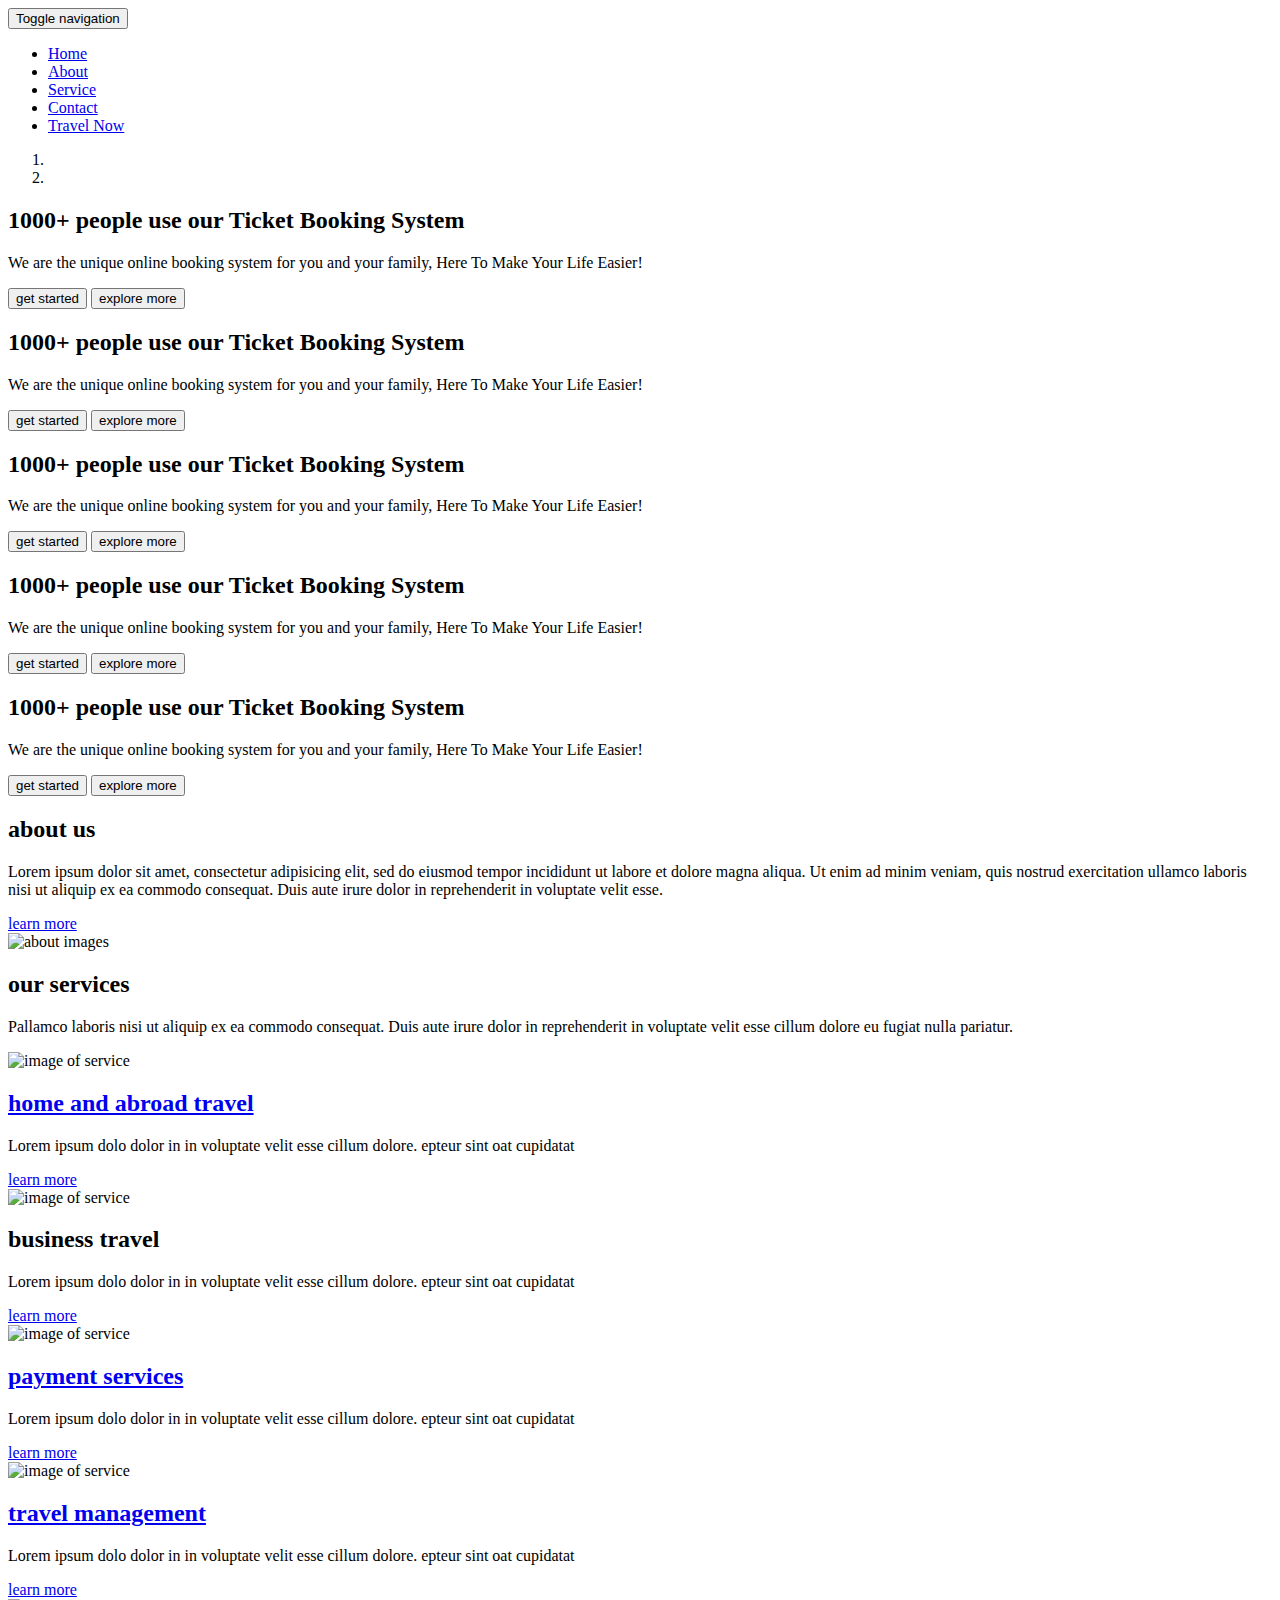
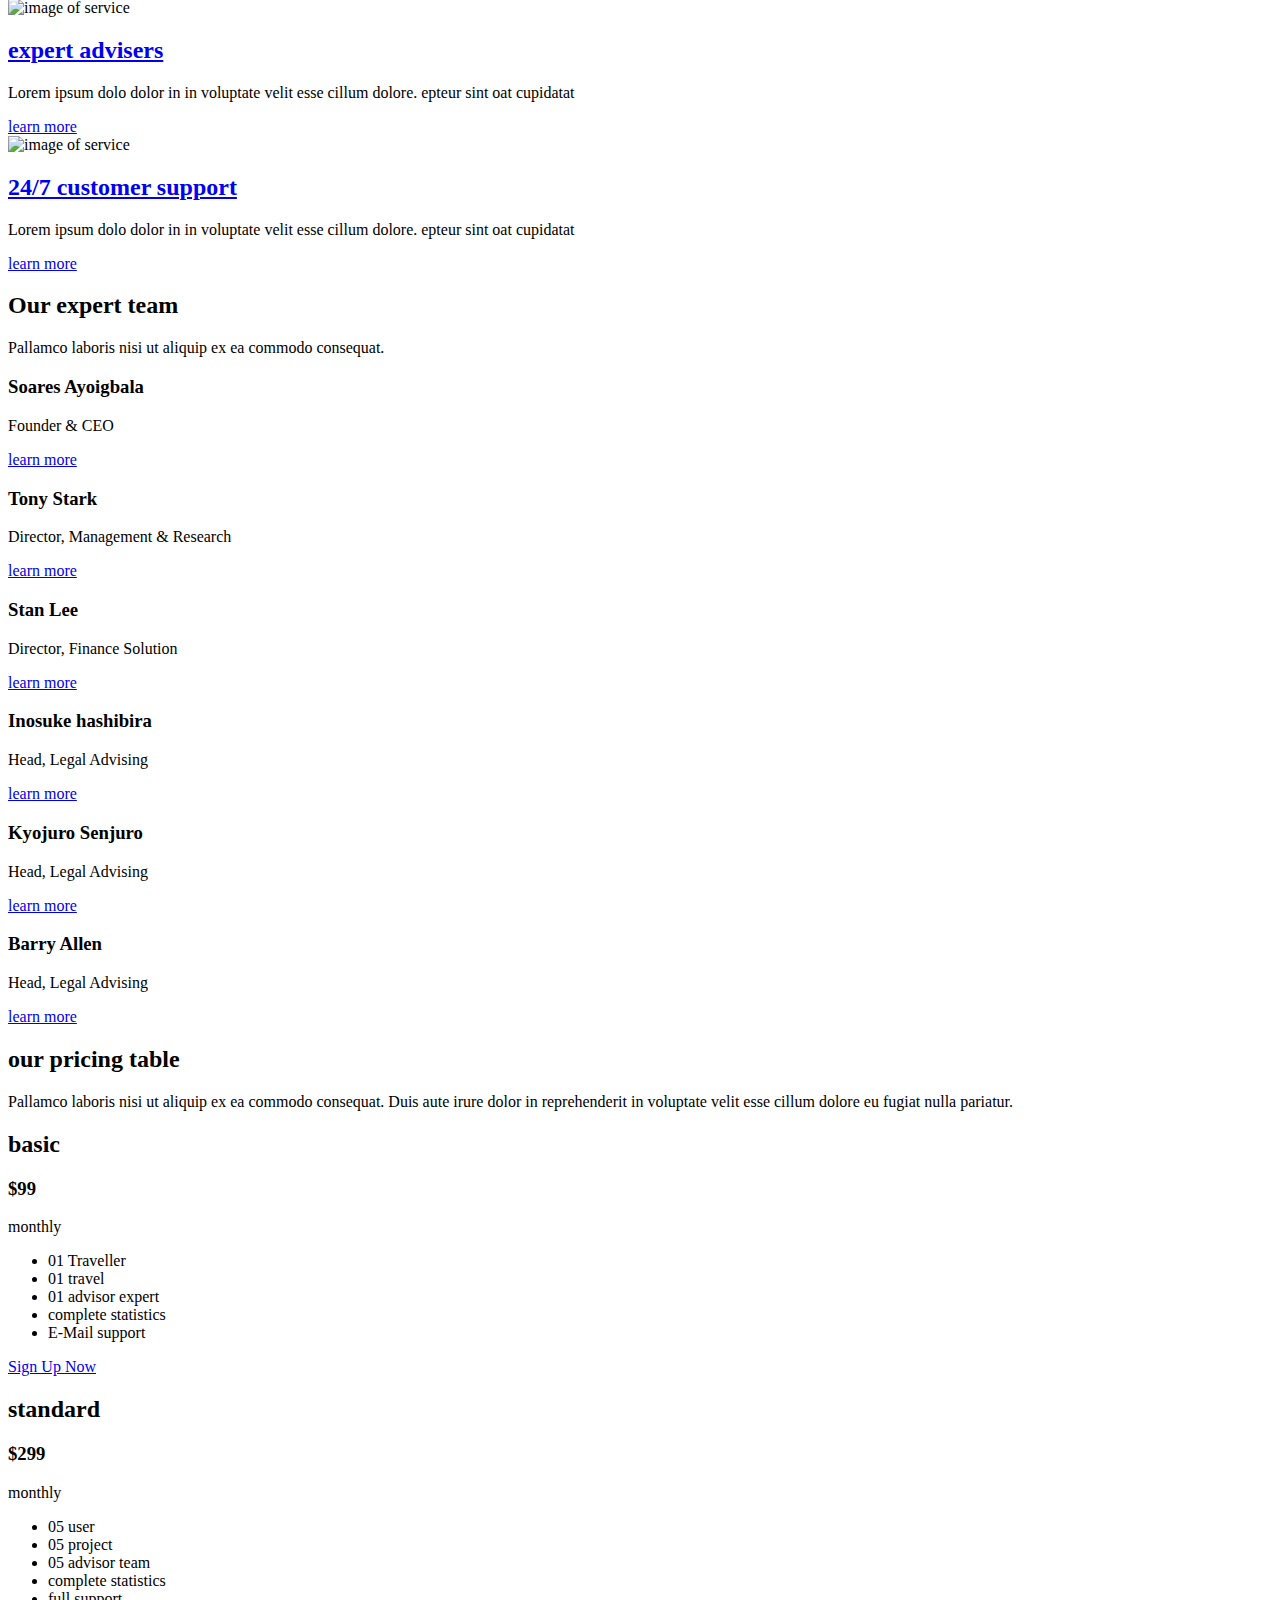
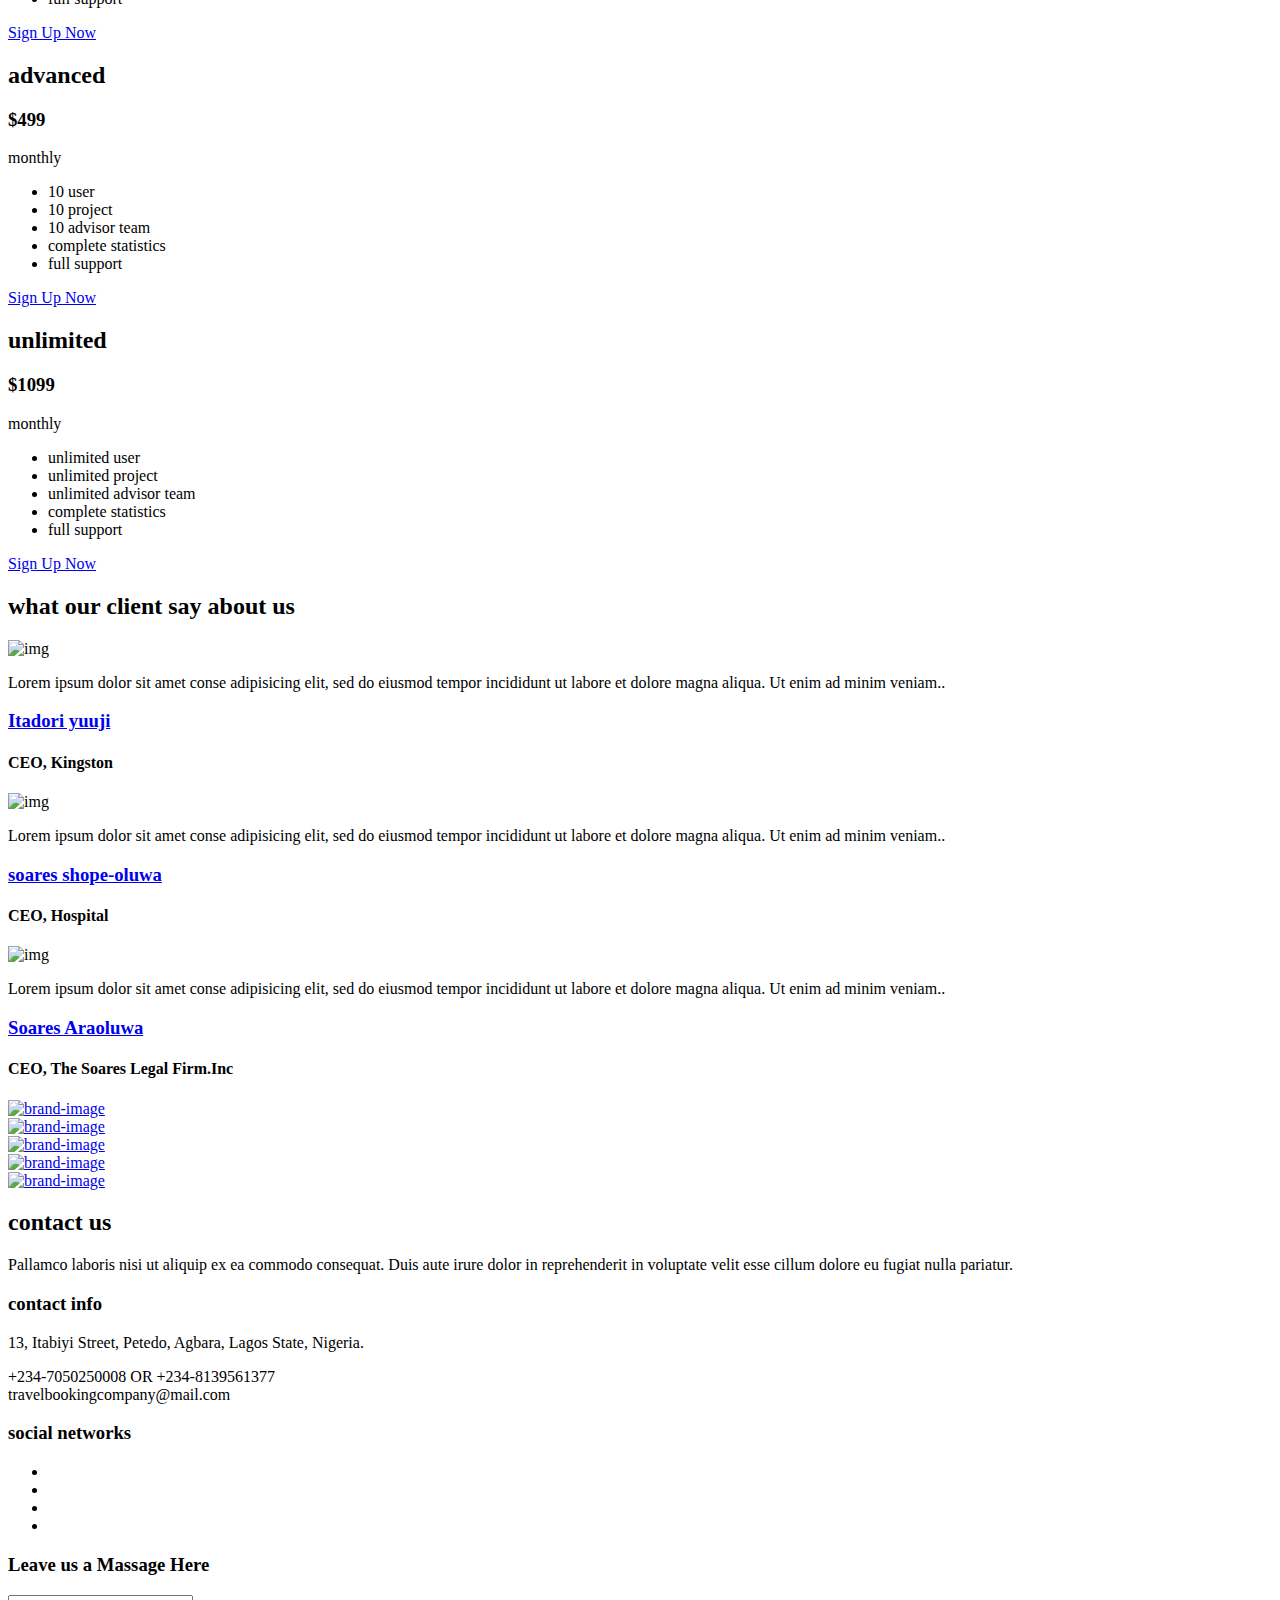
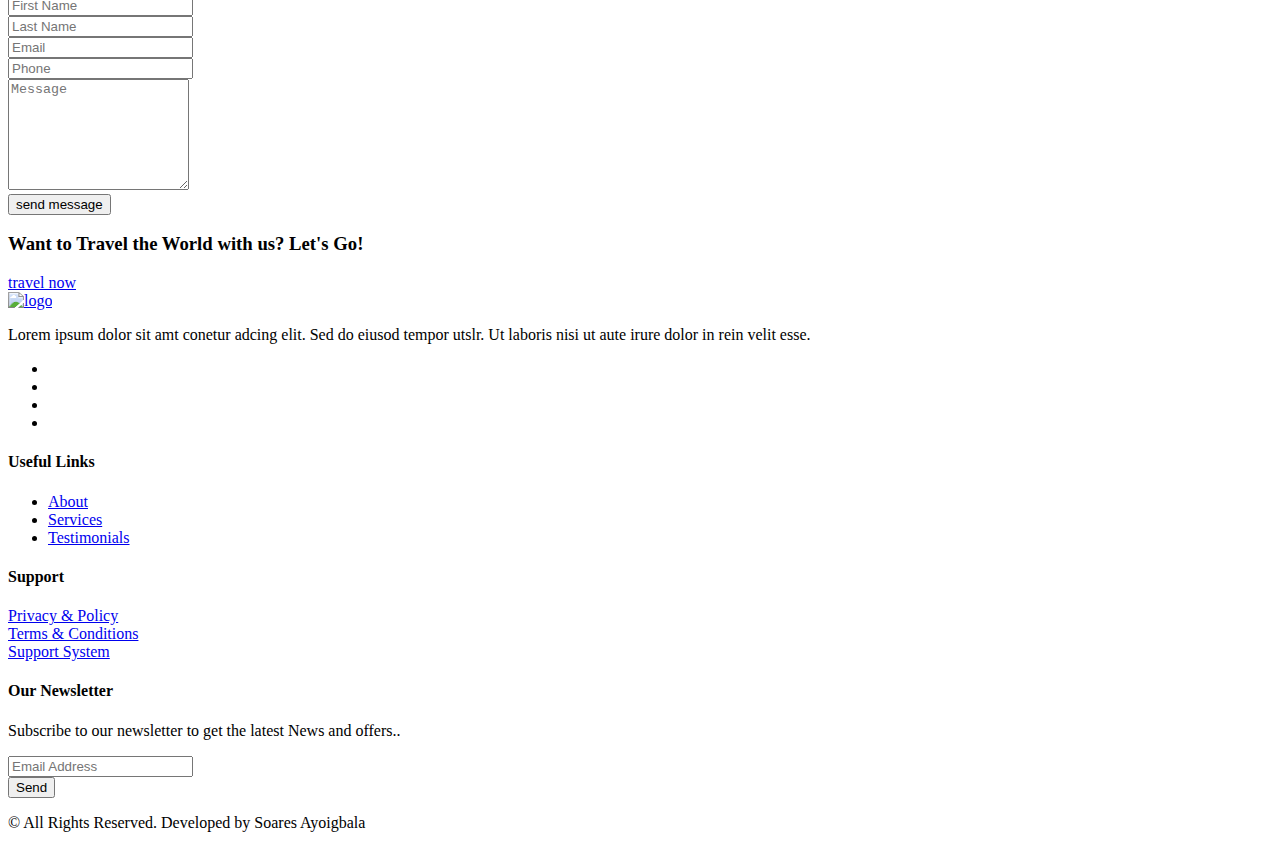
==== index.html @ aa906324 "Add files via upload" ====
<!doctype html>
<html class="no-js" lang="en">

    <head>
        <!-- META DATA -->
        <meta charset="utf-8">
        <meta http-equiv="X-UA-Compatible" content="IE=edge">
        <meta name="viewport" content="width=device-width, initial-scale=1">
        <!-- The above 3 meta tags *must* come first in the head; any other head content must come *after* these tags -->
		
		

        <!--font-family-->
		<link href="https://fonts.googleapis.com/css?family=Playfair+Display:400,400i,700,700i,900,900i" rel="stylesheet">
		
		<link href="https://fonts.googleapis.com/css?family=Poppins:100,200,300,400,500,600,700,800,900" rel="stylesheet">
		
		<link href="https://fonts.googleapis.com/css?family=Lato:100,300,400,700,900" rel="stylesheet">
		
        <!-- TITLE OF SITE -->
        <title>Soares Travel Company</title>

        <!-- for title img -->
		<!--  <link rel="shortcut icon" type="image/icon" href="assets/images/logo/favicon.png"/> -->
       
        <!--font-awesome.min.css-->
        <link rel="stylesheet" href="assets/css/font-awesome.min.css">
		
		<!--linear icon css-->
		<link rel="stylesheet" href="https://cdn.linearicons.com/free/1.0.0/icon-font.min.css">
		
		<!--animate.css-->
        <link rel="stylesheet" href="assets/css/animate.css">
		
		<!--hover.css-->
        <link rel="stylesheet" href="assets/css/hover-min.css">
		
		<!--vedio player css-->
        <link rel="stylesheet" href="assets/css/magnific-popup.css">

		<!--owl.carousel.css-->
        <link rel="stylesheet" href="assets/css/owl.carousel.min.css">
		<link href="assets/css/owl.theme.default.min.css" rel="stylesheet"/>


        <!--bootstrap.min.css-->
        <link rel="stylesheet" href="assets/css/bootstrap.min.css">
		
		<!-- bootsnav -->
		<link href="assets/css/bootsnav.css" rel="stylesheet"/>	
        
        <!--style.css-->
        <link rel="stylesheet" href="assets/css/style.css">
        
        <!--responsive.css-->
        <link rel="stylesheet" href="assets/css/responsive.css">
        
        

    </head>
	
	<body>
		
		
		<!--menu start-->
		<section id="menu">
			<div class="container">
				<div class="menubar">
					<nav class="navbar navbar-default">
					
						
						<div class="navbar-header">
							<button type="button" class="navbar-toggle collapsed" data-toggle="collapse" data-target="#bs-example-navbar-collapse-1" aria-expanded="false">
								<span class="sr-only">Toggle navigation</span>
								<span class="icon-bar"></span>
								<span class="icon-bar"></span>
								<span class="icon-bar"></span>
							</button>
							<a class="navbar-brand" href="index.html" style="color: white;">
								<!-- <img src="assets/images/logo/logo.png" alt="logo"> -->
								Soares Travel Company
							</a>
						</div>

						
						<div class="collapse navbar-collapse" id="bs-example-navbar-collapse-1">
							<ul class="nav navbar-nav navbar-right">
								<li class="active"><a href="index.html">Home</a></li>
								<li><a href="about.html">About</a></li>
								<li><a href="service.html">Service</a></li>
								<li><a href="contact.html">Contact</a></li>
								<li><a href="travel.html"><span>Travel Now</span></a></li>
							</ul>
						</div>
					</nav>
				</div>
			</div>

		</section>
		

		<!-- header-slider-area start -->
		<section class="header-slider-area">
			<div id="carousel-example-generic" class="carousel slide carousel-fade" data-ride="carousel">
			
			  <!-- Indicators -->
				<ol class="carousel-indicators">
					<li data-target="#carousel-example-generic" data-slide-to="0" class="active"></li>
					<li data-target="#carousel-example-generic" data-slide-to="1"></li>
				</ol>

				<!-- Wrapper for slides -->
				<div class="carousel-inner" role="listbox">
					<div class="item active">
						<div class="single-slide-item slide-1">
							<div class="container">
								<div class="row">
									<div class="col-sm-12">
										<div class="single-slide-item-content">
											<h2>
												1000+ people use our Ticket Booking System
											</h2>
											<p>
												We are the unique online booking system for you and your family, Here To Make Your Life Easier!
											</p>
											<button type="button" class="slide-btn">
											get started
											</button>
											<button type="button"  class="slide-btn">
												explore more
											</button>
											
										</div><!-- /.single-slide-item-content-->
									</div><!-- /.col-->
								</div><!-- /.row-->
							</div><!-- /.container-->
						</div><!-- /.single-slide-item-->
					</div><!-- /.item .active-->
					<div class="item">
						<div class="single-slide-item slide-2">
							<div class="container">
								<div class="row">
									<div class="col-sm-12">
										<div class="single-slide-item-content">
											<h2>
												1000+ people use our Ticket Booking System
											</h2>
											<p>
												We are the unique online booking system for you and your family, Here To Make Your Life Easier!
											</p>
											<button type="button"  class="slide-btn">
												get started
											</button>
											<button type="button"  class="slide-btn
											">
												explore more
											</button>
										</div><!-- /.single-slide-item-content-->
									
									</div><!-- /.col-->
								</div><!-- /.row-->
							</div><!-- /.container-->
						</div><!-- /.single-slide-item-->
					</div><!-- /.item .active-->
					<div class="item">
						<div class="single-slide-item slide-3">
							<div class="container">
								<div class="row">
									<div class="col-sm-12">
										<div class="single-slide-item-content">
											<h2>
												1000+ people use our Ticket Booking System
											</h2>
											<p>
												We are the unique online booking system for you and your family, Here To Make Your Life Easier!
											</p>
											<button type="button"  class="slide-btn">
												get started
											</button>
											<button type="button"  class="slide-btn
											">
												explore more
											</button>
										</div><!-- /.single-slide-item-content-->
									
									</div><!-- /.col-->
								</div><!-- /.row-->
							</div><!-- /.container-->
						</div><!-- /.single-slide-item-->
					</div><!-- /.item .active-->
					<div class="item">
						<div class="single-slide-item slide-4">
							<div class="container">
								<div class="row">
									<div class="col-sm-12">
										<div class="single-slide-item-content">
											<h2>
												1000+ people use our Ticket Booking System
											</h2>
											<p>
												We are the unique online booking system for you and your family, Here To Make Your Life Easier!
											</p>
											<button type="button"  class="slide-btn">
												get started
											</button>
											<button type="button"  class="slide-btn
											">
												explore more
											</button>
										</div><!-- /.single-slide-item-content-->
									
									</div><!-- /.col-->
								</div><!-- /.row-->
							</div><!-- /.container-->
						</div><!-- /.single-slide-item-->
					</div><!-- /.item .active-->
					<div class="item">
						<div class="single-slide-item slide-5">
							<div class="container">
								<div class="row">
									<div class="col-sm-12">
										<div class="single-slide-item-content">
											<h2>
												1000+ people use our Ticket Booking System
											</h2>
											<p>
												We are the unique online booking system for you and your family, Here To Make Your Life Easier!
											</p>
											<button type="button"  class="slide-btn">
												get started
											</button>
											<button type="button"  class="slide-btn
											">
												explore more
											</button>
										</div><!-- /.single-slide-item-content-->
									
									</div><!-- /.col-->
								</div><!-- /.row-->
							</div><!-- /.container-->
						</div><!-- /.single-slide-item-->
					</div><!-- /.item .active-->
				</div><!-- /.carousel-inner-->

				<!-- Controls -->
				<a class="left carousel-control" href="#carousel-example-generic" role="button" data-slide="prev">
					<span class="lnr lnr-chevron-left"></span>
				</a>
				<a class="right carousel-control" href="#carousel-example-generic" role="button" data-slide="next">
					<span class="lnr lnr-chevron-right"></span>
				</a>
			</div><!-- /.carousel-->

		</section>
		
		
		




		
		<section class="about-us">
			<div class="container">
				<div class="about-us-content">
					<div class="row">
						<div class="col-sm-6">
							<div class="single-about-us">
								<div class="about-us-txt">
									<h2>about us</h2>
									<p>
										Lorem ipsum dolor sit amet, consectetur adipisicing elit, sed do eiusmod tempor incididunt ut labore et dolore magna aliqua. Ut enim ad minim veniam, quis nostrud exercitation ullamco laboris nisi ut aliquip ex ea commodo consequat. Duis aute irure dolor in reprehenderit in voluptate velit esse.
									</p>
									<div class="project-btn">
										<a href="#"  class="project-view">learn more
										</a>
									</div><!--/.project-btn-->
								</div><!--/.about-us-txt-->
							</div><!--/.single-about-us-->
						</div><!--/.col-->
						<div class="col-sm-6">
							<div class="single-about-us">
								<div class="about-us-img">
									<img src="assets/images/about/board-meeting.png" alt="about images">
								</div><!--/.about-us-img-->
							</div><!--/.single-about-us-->
						</div><!--/.col-->
					</div><!--/.row-->
				</div><!--/.about-us-content-->
			</div><!--/.container-->

		</section><!--/.about-us-->
		<!--about-us end -->




		<!--service start-->
		<section  class="service">
				<div class="container">
					<div class="service-details">
						<div class="section-header text-center">
							<h2>our services</h2>
							<p>
								Pallamco laboris nisi ut aliquip ex ea commodo consequat. Duis aute irure dolor in reprehenderit in voluptate velit esse cillum dolore eu fugiat nulla pariatur. 
							</p>
						</div><!--/.section-header-->
						<div class="service-content-one">
							<div class="row">
								<div class="col-sm-4 col-xs-12">
									<div class="service-single text-center">
										<div class="service-img">
											<img src="assets/images/service/service1.png" alt="image of service" />
										</div><!--/.service-img-->
										<div class="service-txt">
											<h2>
												<a href="#">home and abroad travel</a>
											</h2>
											<p>
												Lorem ipsum dolo dolor in  in voluptate velit esse cillum dolore. epteur sint oat cupidatat 
											</p>
											<a href="#" class="service-btn">
												learn more
											</a>
										</div><!--/.service-txt-->
									</div><!--/.service-single-->
								</div><!--/.col-->
								<div class="col-sm-4 col-xs-12">
									<div class="service-single text-center">
										<div class="service-img">
											<img src="assets/images/service/service2.png" alt="image of service" />
										</div><!--/.service-img-->
										<div class="service-txt">
											<h2>
												<a href="#"></a>business travel
											</h2>
											<p>
												Lorem ipsum dolo dolor in  in voluptate velit esse cillum dolore. epteur sint oat cupidatat 
											</p>
											<a href="#" class="service-btn">
												learn more
											</a>
										</div><!--/.service-txt-->
									</div><!--/.service-single-->
								</div><!--/.col-->
								<div class="col-sm-4 col-xs-12">
									<div class="service-single text-center">
										<div class="service-img">
											<img src="assets/images/service/service3.png" alt="image of service" />
										</div><!--/.service-img-->
										<div class="service-txt">
											<h2>
												<a href="#">payment services</a>
											</h2>
											<p>
												Lorem ipsum dolo dolor in  in voluptate velit esse cillum dolore. epteur sint oat cupidatat 
											</p>
											<a href="#" class="service-btn">
												learn more
											</a>
										</div><!--/.service-txt-->
									</div><!--/.service-single-->
								</div><!--/.col-->
							</div><!--/.row-->
						</div><!--/.service-content-one-->
						<div class="service-content-two">
							<div class="row">
								<div class="col-sm-4 col-xs-12">
									<div class="service-single text-center">
										<div class="service-img">
											<img src="assets/images/service/service4.png" alt="image of service" />
										</div><!--/.service-img-->
										<div class="service-txt">
											<h2>
												<a href="#">travel management</a>
											</h2>
											<p>
												Lorem ipsum dolo dolor in  in voluptate velit esse cillum dolore. epteur sint oat cupidatat 
											</p>
											<a href="#" class="service-btn">
												learn more
											</a>
										</div><!--/.service-txt-->
									</div><!--/.service-single-->
								</div><!--/.col-->
								<div class="col-sm-4 col-xs-12">
									<div class="service-single text-center">
										<div class="service-img">
											<img src="assets/images/service/service5.png" alt="image of service" />
										</div><!--/.service-img-->
										<div class="service-txt">
											<h2>
												<a href="#">expert advisers</a>
											</h2>
											<p>
												Lorem ipsum dolo dolor in  in voluptate velit esse cillum dolore. epteur sint oat cupidatat 
											</p>
											<a href="#" class="service-btn">
												learn more
											</a>
										</div><!--/.service-txt-->
									</div><!--/.service-single-->
								</div><!--/.col-->
								<div class="col-sm-4 col-xs-12">
									<div class="service-single text-center">
										<div class="service-img">
											<img src="assets/images/service/service6.png" alt="image of service" />
										</div><!--/.service-img-->
										<div class="service-txt">
											<h2>
												<a href="#">24/7 customer support</a>
											</h2>
											<p>
												Lorem ipsum dolo dolor in  in voluptate velit esse cillum dolore. epteur sint oat cupidatat 
											</p>
											<a href="#" class="service-btn">
												learn more
											</a>
										</div><!--/.service-txt-->
									</div><!--/.service-single-->
								</div><!--/.col-->
							</div><!--/.row-->
						</div><!--/.service-content-two-->
					</div><!--/.service-details-->
				</div><!--/.container-->

		</section><!--/.service-->
		<!--service end-->

		





		
	


		<!--team start -->
		<section  class="team">
			<div class="container">
				<div class="team-details">
					<div class="project-header team-header text-left">
						<h2>Our expert team</h2>
						<p>
							Pallamco laboris nisi ut aliquip ex ea commodo consequat. 
						</p>
					</div><!--/.project-header-->
					<div class="team-card">
						<div class="container">
							<div class="row">
								<div class="owl-carousel  team-carousel">
									<div class="col-sm-3 col-xs-12">
										<div class="single-team-box team-box-bg-1">
											<div class="team-box-inner">
												<h3>Soares Ayoigbala</h3>
												<p class="team-meta">Founder &  CEO</p>
												<a href="team.html" class="learn-btn">
													learn more
												</a>
											</div><!--/.team-box-inner-->

										</div><!--/.single-team-box-->
									</div><!--.col-->
									<div class="col-sm-3 col-xs-12">
										<div class="single-team-box team-box-bg-2">
											<div class="team-box-inner">
												<h3>Tony Stark</h3>
												<p class="team-meta">
													Director, Management & Research
												</p>
												<a href="team.html" class="learn-btn">
													learn more
												</a>
											</div><!--/.team-box-inner-->
										</div><!--/.single-team-box-->
									</div><!--.col-->
									<div class="col-sm-3 col-xs-12">
										<div class="single-team-box team-box-bg-3">
											<div class="team-box-inner">
												<h3>Stan Lee</h3>
												<p class="team-meta">
													Director, Finance Solution
												</p>
												<a href="team.html" class="learn-btn">
													learn more
												</a>
											</div><!--/.team-box-inner-->
										</div><!--/.single-team-box-->
									</div><!--.col-->
									<div class="col-sm-3 col-xs-12">
										<div class="single-team-box team-box-bg-4">
											<div class="team-box-inner">
												<h3>Inosuke hashibira</h3>
												<p class="team-meta">
													Head, Legal Advising
												</p>
												<a href="team.html" class="learn-btn">
													learn more
												</a>
											</div><!--/.team-box-inner-->
										</div><!--/.single-team-box-->
									</div><!--.col-->
									<div class="col-sm-3 col-xs-12">
										<div class="single-team-box team-box-bg-5">
											<div class="team-box-inner">
												<h3>Kyojuro Senjuro</h3>
												<p class="team-meta">
													Head, Legal Advising
												</p>
												<a href="team.html" class="learn-btn">
													learn more
												</a>
											</div><!--/.team-box-inner-->
										</div><!--/.single-team-box-->
									</div><!--.col-->
									<div class="col-sm-3 col-xs-12">
										<div class="single-team-box team-box-bg-6">
											<div class="team-box-inner">
												<h3>Barry Allen</h3>
												<p class="team-meta">
													Head, Legal Advising
												</p>
												<a href="team.html" class="learn-btn">
													learn more
												</a>
											</div><!--/.team-box-inner-->
										</div><!--/.single-team-box-->
									</div><!--.col-->
								</div><!--/.team-carousel-->
							</div><!--/.row-->
						</div><!--/.container-->
					</div><!--/.team-card-->
				</div><!--/.team-details-->
			</div><!--/.container-->

		</section><!--/.team-->
		





	
		<!--pricing start -->
		<section id="pricing" class="pricing">
			<div class="container">
				<div class="pricing-details">
					<div class="section-header text-center">
						<h2 class="price-head">our pricing table</h2>
						<p>
							Pallamco laboris nisi ut aliquip ex ea commodo consequat. Duis aute irure dolor in reprehenderit in voluptate velit esse cillum dolore eu fugiat nulla pariatur. 
						</p>
					</div><!--/.section-header-->
					<div class="pricing-content">
						<div class="row">
							<div class="col-md-3 col-sm-6">
								<div class="pricing-box">
									<div class="pricing-header">
										<h2>basic</h2>
										<h3 class="packeg_p"><span>$</span>99</h3>
										<p>monthly</p>
									</div><!--/.pricing-header-->
									<ul class="plan-lists">
										<li>01 Traveller</li>
										<li>01 travel</li>
										<li>01 advisor expert</li>
										<li>complete statistics</li>
										<li>E-Mail support</li>
									</ul><!--/ul-->
									
									<div class="project-btn pricing-btn text-center">
										<a href="project.html"  class="project-view">
											Sign Up Now
										</a>
									</div><!--/.project-btn-->
								</div><!--/.pricing-box-->
							</div><!--/.col-->

							<div class="col-md-3 col-sm-6">
								<div class="pricing-box">
									<div class="pricing-header">
										<h2>standard</h2>
										<h3 class="packeg_p"><span>$</span>299</h3>
										<p>monthly</p>
									</div><!--/.pricing-header-->
									<ul class="plan-lists">
										<li>05 user</li>
										<li>05 project</li>
										<li>05 advisor team</li>
										<li>complete statistics</li>
										<li>full support</li>
									</ul><!--/ul-->
									
									<div class="project-btn pricing-btn text-center">
										<a href="project.html"  class="project-view">
											Sign Up Now
										</a>
									</div><!--/.project-btn-->
								</div><!--/.pricing-box-->
							</div><!--/.col-->

							<div class="col-md-3 col-sm-6">
								<div class="pricing-box">
									<div class="pricing-header">
										<h2>advanced</h2>
										<h3 class="packeg_p"><span>$</span>499</h3>
										<p>monthly</p>
									</div><!--/.pricing-header-->
									<ul class="plan-lists">
										<li>10 user</li>
										<li>10 project</li>
										<li>10 advisor team</li>
										<li>complete statistics</li>
										<li>full support</li>
									</ul><!--/ul-->
									
									<div class="project-btn pricing-btn text-center">
										<a href="project.html"  class="project-view">
											Sign Up Now
										</a>
									</div><!--/.project-btn-->
								</div><!--/.pricing-box-->
							</div><!--/.col-->

							<div class="col-md-3 col-sm-6">
								<div class="pricing-box">
									<div class="pricing-header">
										<h2>unlimited</h2>
										<h3 class="packeg_p"><span>$</span>1099</h3>
										<p>monthly</p>
									</div><!--/.pricing-header-->
									<ul class="plan-lists">
										<li>unlimited user</li>
										<li>unlimited project</li>
										<li>unlimited advisor team</li>
										<li>complete statistics</li>
										<li>full support</li>
									</ul><!--/ul-->
									
									<div class="project-btn pricing-btn text-center">
										<a href="project.html"  class="project-view">
											Sign Up Now
										</a>
									</div><!--/.project-btn-->
								</div><!--/.pricing-box-->
							</div><!--/.col-->

						</div><!--/.row-->
					</div><!--/.pricing-content-->
				</div><!--/.pricing-details-->
			</div><!--/.container-->

		</section><!--/.pricing-->
		<!--pricing end-->







		<!-- testemonial Start -->
		<section   class="testemonial">
			<div class="container">
				<div class="section-header text-center">
					<h2>
						<span>
							what our client say about us
						</span>
					</h2>
				</div><!--/.section-header-->
				<div class="owl-carousel owl-theme" id="testemonial-carousel">
					<div class="home1-testm item">
						<div class="home1-testm-single text-center">
							<div class="home1-testm-img">
								<img src="assets/images/client/testimonial-male.png" alt="img"/>
							</div><!--/.home1-testm-img-->
							<div class="home1-testm-txt">
								<span class="icon section-icon">
									<i class="fa fa-quote-left" aria-hidden="true"></i>
								</span>
								<p>
									Lorem ipsum dolor sit amet conse adipisicing elit, sed do eiusmod tempor incididunt ut labore et dolore magna aliqua. Ut enim ad minim veniam..
								</p>
								<h3>
									<a href="#">
										Itadori yuuji
									</a>
								</h3>
								<h4>CEO, Kingston</h4>
							</div><!--/.home1-testm-txt-->	
						</div><!--/.home1-testm-single-->
					</div><!--/.item-->
					<div class="home1-testm item">
						<div class="home1-testm-single text-center">
							<div class="home1-testm-img">
								<img src="assets/images/client/testimonial-female.png" alt="img"/>
							</div><!--/.home1-testm-img-->
							<div class="home1-testm-txt">
								<span class="icon section-icon">
									<i class="fa fa-quote-left" aria-hidden="true"></i>
								</span>
								<p>
									Lorem ipsum dolor sit amet conse adipisicing elit, sed do eiusmod tempor incididunt ut labore et dolore magna aliqua. Ut enim ad minim veniam..
								</p>
								<h3>
									<a href="#">
										soares shope-oluwa
									</a>
								</h3>
								<h4>CEO, Hospital</h4>
							</div><!--/.home1-testm-txt-->	
						</div><!--/.home1-testm-single-->
					</div><!--/.item-->
					<div class="home1-testm item">
						<div class="home1-testm-single text-center">
							<div class="home1-testm-img">
								<img src="assets/images/client/testimonial-male.png" alt="img"/>
							</div><!--/.home1-testm-img-->
							<div class="home1-testm-txt">
								<span class="icon section-icon">
									<i class="fa fa-quote-left" aria-hidden="true"></i>
								</span>
								<p>
									Lorem ipsum dolor sit amet conse adipisicing elit, sed do eiusmod tempor incididunt ut labore et dolore magna aliqua. Ut enim ad minim veniam..
								</p>
								<h3>
									<a href="#">
										Soares Araoluwa
									</a>
								</h3>
								<h4>CEO, The Soares Legal Firm.Inc</h4>
							</div><!--/.home1-testm-txt-->	
						</div><!--/.home1-testm-single-->
					</div><!--/.item-->
				</div><!--/.testemonial-carousel-->
			</div><!--/.container-->

		</section><!--/.testimonial-->	
		<!-- testemonial End -->










		<!--clients start-->
		<section class="clients">
			<div class="container">
				<div class="clients-area">
					<div class="owl-carousel owl-theme" id="client">
						<div class="item">
							<a href="#">
								<img src="assets/images/client/client1.png" alt="brand-image" />
							</a>
						</div><!--/.item-->
						<div class="item">
							<a href="#">
								<img src="assets/images/client/client2.png" alt="brand-image" />
							</a>
						</div><!--/.item-->
						<div class="item">
							<a href="#">
								<img src="assets/images/client/client3.png" alt="brand-image" />
							</a>
						</div><!--/.item-->
						<div class="item">
							<a href="#">
								<img src="assets/images/client/client4.png" alt="brand-image" />
							</a>
						</div><!--/.item-->
						<div class="item">
							<a href="#">
								<img src="assets/images/client/client5.png" alt="brand-image" />
							</a>
						</div><!--/.item-->
					</div><!--/.owl-carousel-->
				</div><!--/.clients-area-->
			</div><!--/.container-->

		</section><!--/.clients-->
		<!--clients end-->









		



		<!--contact start-->
		<section  class="contact">
			<div class="container">
				<div class="contact-details">
					<div class="section-header contact-head  text-center">
						<h2>contact us</h2>
						<p>
							Pallamco laboris nisi ut aliquip ex ea commodo consequat. Duis aute irure dolor in reprehenderit in voluptate velit esse cillum dolore eu fugiat nulla pariatur. 
						</p>
					</div><!--/.section-header-->
					<div class="contact-content">
						<div class="row">
							<div class="col-sm-offset-1 col-sm-5">
								<div class="single-contact-box">
									<div class="contact-right">
										<div class="contact-adress">
											<div class="contact-office-address">
												<h3>contact info</h3>
												<p>
													13, Itabiyi Street, Petedo, Agbara, Lagos State, Nigeria.
												</p>
												<div class="contact-online-address">
													<div class="single-online-address">
														<i class="fa fa-phone"></i>
														+234-7050250008 OR +234-8139561377
													</div><!--/.single-online-address-->
													
													<div class="single-online-address">
														<i class="fa fa-envelope-o"></i>
														<span>travelbookingcompany@mail.com</span>
													</div><!--/.single-online-address-->
												</div><!--/.contact-online-address-->
											</div><!--/.contact-office-address-->
											<div class="contact-office-address">
												<h3>social networks</h3>
												<div class="contact-icon">
													<ul>
														<li><a href="#"><i class="fa fa-facebook" aria-hidden="true"></i></a></li><!--/li-->
														<li><a href="#"><i class="fa fa-google-plus" aria-hidden="true"></i></a></li><!--/li-->
														<li><a href="#"><i class="fa fa-linkedin" aria-hidden="true"></i></a></li><!--/li-->
														<li><a href="#"><i class="fa fa-twitter" aria-hidden="true"></i></a></li><!--/li-->
													</ul><!--/ul-->
												</div><!--/.contact-icon-->
											</div><!--/.contact-office-address-->
											
										</div><!--/.contact-address-->
									</div><!--/.contact-right-->
								</div><!--/.single-contact-box-->
							</div><!--/.col-->
							<div class="col-sm-5">
								<div class="single-contact-box">
									<div class="contact-form">
										<h3>Leave us a Massage Here</h3>
										<form>
											<div class="row">
												<div class="col-sm-6 col-xs-12">
													<div class="form-group">
													  <input type="text" class="form-control" id="firstname" placeholder="First Name" name="firstname">
													</div><!--/.form-group-->
												</div><!--/.col-->
												<div class="col-sm-6 col-xs-12">
													<div class="form-group">
													  <input type="text" class="form-control" id="lastname" placeholder="Last Name" name="laststname">
													</div><!--/.form-group-->
												</div><!--/.col-->
											</div><!--/.row-->
											<div class="row">
												<div class="col-sm-6 col-xs-12">
													<div class="form-group">
														<input type="email" class="form-control" id="email" placeholder="Email" name="email">
													</div><!--/.form-group-->
												</div><!--/.col-->
												<div class="col-sm-6 col-xs-12">
													<div class="form-group">
														<input type="text" class="form-control" id="phone" placeholder="Phone" name="phone">
													</div><!--/.form-group-->
												</div><!--/.col-->
											</div><!--/.row-->
											<div class="row">
												<div class="col-sm-12">
													<div class="form-group">
														<textarea class="form-control" rows="7" id="comment" placeholder="Message" ></textarea>
													</div><!--/.form-group-->
												</div><!--/.col-->
											</div><!--/.row-->
											<div class="row">
												<div class="col-sm-12">
													<div class="single-contact-btn pull-right">
														<button class="contact-btn" type="button">send message</button>
													</div><!--/.single-single-contact-btn-->
												</div><!--/.col-->
											</div><!--/.row-->
										</form><!--/form-->
									</div><!--/.contact-form-->
								</div><!--/.single-contact-box-->
							</div><!--/.col-->
						</div><!--/.row-->
					</div><!--/.contact-content-->
				</div><!--/.contact-details-->
			</div><!--/.container-->

		</section><!--/.contact-->










		<!-- new-project start -->
		<section  id="new-project" class="new-project">
				<div class="container">
					<div class="new-project-details">
						<div class="row">
							<div class="col-md-10 col-sm-8">
								<div class="single-new-project">
									<h3>
										Want to Travel the World with us? Let's Go!
									</h3>
								</div><!-- /.single-new-project-->	
							</div><!-- /.col-->	
							<div class="col-md-2 col-sm-4">
								<div class="single-new-project">
									<a href="#" class="slide-btn">
										travel now
									</a>
								</div><!-- /.single-new-project-->	
							</div><!-- /.col-->	
						</div><!-- /.row-->	
					</div><!-- /.new-project-details-->	
				</div><!-- /.container-->	

		</section><!-- /.new-project-->	
		<!-- new-project end -->
		







		<section class="hm-footer">
			<div class="container">
				<div class="hm-footer-details">
					<div class="row">
						<div class="col-md-4 col-sm-6 col-xs-12">
							<div class="hm-footer-widget">
								<div class="hm-foot-title ">
									<div class="logo">
										<a href="index.html"><img src="images/logo.png" alt="logo" width="200"></a>
									</div>
								</div>
								<div class="hm-foot-para">
									<p>
										Lorem ipsum dolor sit amt conetur adcing elit. Sed do eiusod tempor utslr. Ut laboris nisi ut aute irure dolor in rein velit esse.
									</p>
								</div>
								
								<div class="hm-foot-icon">
									<ul>
										<li><a href="#"><i class="fa fa-facebook" aria-hidden="true"></i></a></li>
										<li><a href="#"><i class="fa fa-google-plus" aria-hidden="true"></i></a></li>
										<li><a href="#"><i class="fa fa-linkedin" aria-hidden="true"></i></a></li>
										<li><a href="#"><i class="fa fa-twitter" aria-hidden="true"></i></a></li>
									</ul>
								</div>
							</div>
						</div>
						<div class=" col-md-2 col-sm-6 col-xs-12">
							<div class="hm-footer-widget">
								<div class="hm-foot-title">
									<h4>Useful Links</h4>
								</div><!--/.hm-foot-title-->
								<div class="footer-menu ">	  
									<ul class="">
										<li><a href="about.html">About</a></li>
										<li><a href="service.html">Services</a></li>
										<li><a href="testimonials.html">Testimonials</a></li>
									</ul>
								</div><!-- /.footer-menu-->
							</div><!--/.hm-footer-widget-->
						</div><!--/.col-->
						<div class=" col-md-3 col-sm-6 col-xs-12">
							<div class="hm-footer-widget">
								<div class="hm-foot-title">
									<h4>Support</h4>
								</div>
								<div class="hm-para-news">
									<a href="privacy.html">Privacy & Policy</a>
								</div>
								
								<div class="hm-para-news">
									<a href="terms.html">Terms & Conditions</a>
								</div>

								<div class="hm-para-news">
									<a href="support.html">Support System</a>
								</div>
								
							</div><!--/.hm-footer-widget-->
						</div><!--/.col-->
						<div class=" col-md-3 col-sm-6  col-xs-12">
							<div class="hm-footer-widget">
								<div class="hm-foot-title">
									<h4> Our Newsletter</h4>
								</div><!--/.hm-foot-title-->
								<div class="hm-foot-para">
									<p class="para-news">
										Subscribe to our newsletter to get the latest News and offers..
									</p>
								</div><!--/.hm-foot-para-->
								<div class="hm-foot-email">
									<div class="foot-email-box">
										<input type="text" class="form-control" placeholder="Email Address">
									</div><!--/.foot-email-box-->
									<div class="foot-email-subscribe">
										<button type="button">Send</button>
									</div><!--/.foot-email-icon-->
								</div><!--/.hm-foot-email-->
							</div><!--/.hm-footer-widget-->
						</div><!--/.col-->
					</div><!--/.row-->
				</div><!--/.hm-footer-details-->
			</div><!--/.container-->

		</section><!--/.hm-footer-details-->
		<!--hm-footer end-->
		
		<!-- footer-copyright start -->
		<footer class="footer-copyright">
			<div class="container">
				<div class="row">
					<div class="col-sm-7">
						<div class="foot-copyright pull-left">
							<p>
								&copy; All Rights Reserved. Developed by <span>Soares Ayoigbala</span>
							</p>
						</div>
					</div>
				</div>




				<div id="scroll-Top">
					<i class="fa fa-angle-double-up return-to-top" id="scroll-top" data-toggle="tooltip" data-placement="top" title="" data-original-title="Back to Top" aria-hidden="true"></i>
				</div>
			</div>

		</footer>



		<!-- jaquery link -->

		<script src="assets/js/jquery.js"></script>
        <!-- Include all compiled plugins (below), or include individual files as needed -->
        
        <!--modernizr.min.js-->
        <script type="text/javascript" src="https://cdnjs.cloudflare.com/ajax/libs/modernizr/2.8.3/modernizr.min.js"></script>
		
		
		<!--bootstrap.min.js-->
        <script type="text/javascript" src="assets/js/bootstrap.min.js"></script>
		
		<!-- bootsnav js -->
		<script src="assets/js/bootsnav.js"></script>
		
		<!-- for manu -->
		<script src="assets/js/jquery.hc-sticky.min.js" type="text/javascript"></script>

		
		<!-- vedio player js -->
		<script src="assets/js/jquery.magnific-popup.min.js"></script>


		<script type="text/javascript" src="https://cdnjs.cloudflare.com/ajax/libs/jquery-easing/1.4.1/jquery.easing.min.js"></script>

        <!--owl.carousel.js-->
        <script type="text/javascript" src="assets/js/owl.carousel.min.js"></script>
		
		<!-- counter js -->
		<script src="assets/js/jquery.counterup.min.js"></script>
		<script src="assets/js/waypoints.min.js"></script>
		
        <!--Custom JS-->
        <script type="text/javascript" src="assets/js/jak-menusearch.js"></script>
        <script type="text/javascript" src="assets/js/custom.js"></script>
		

    </body>
	
</html>
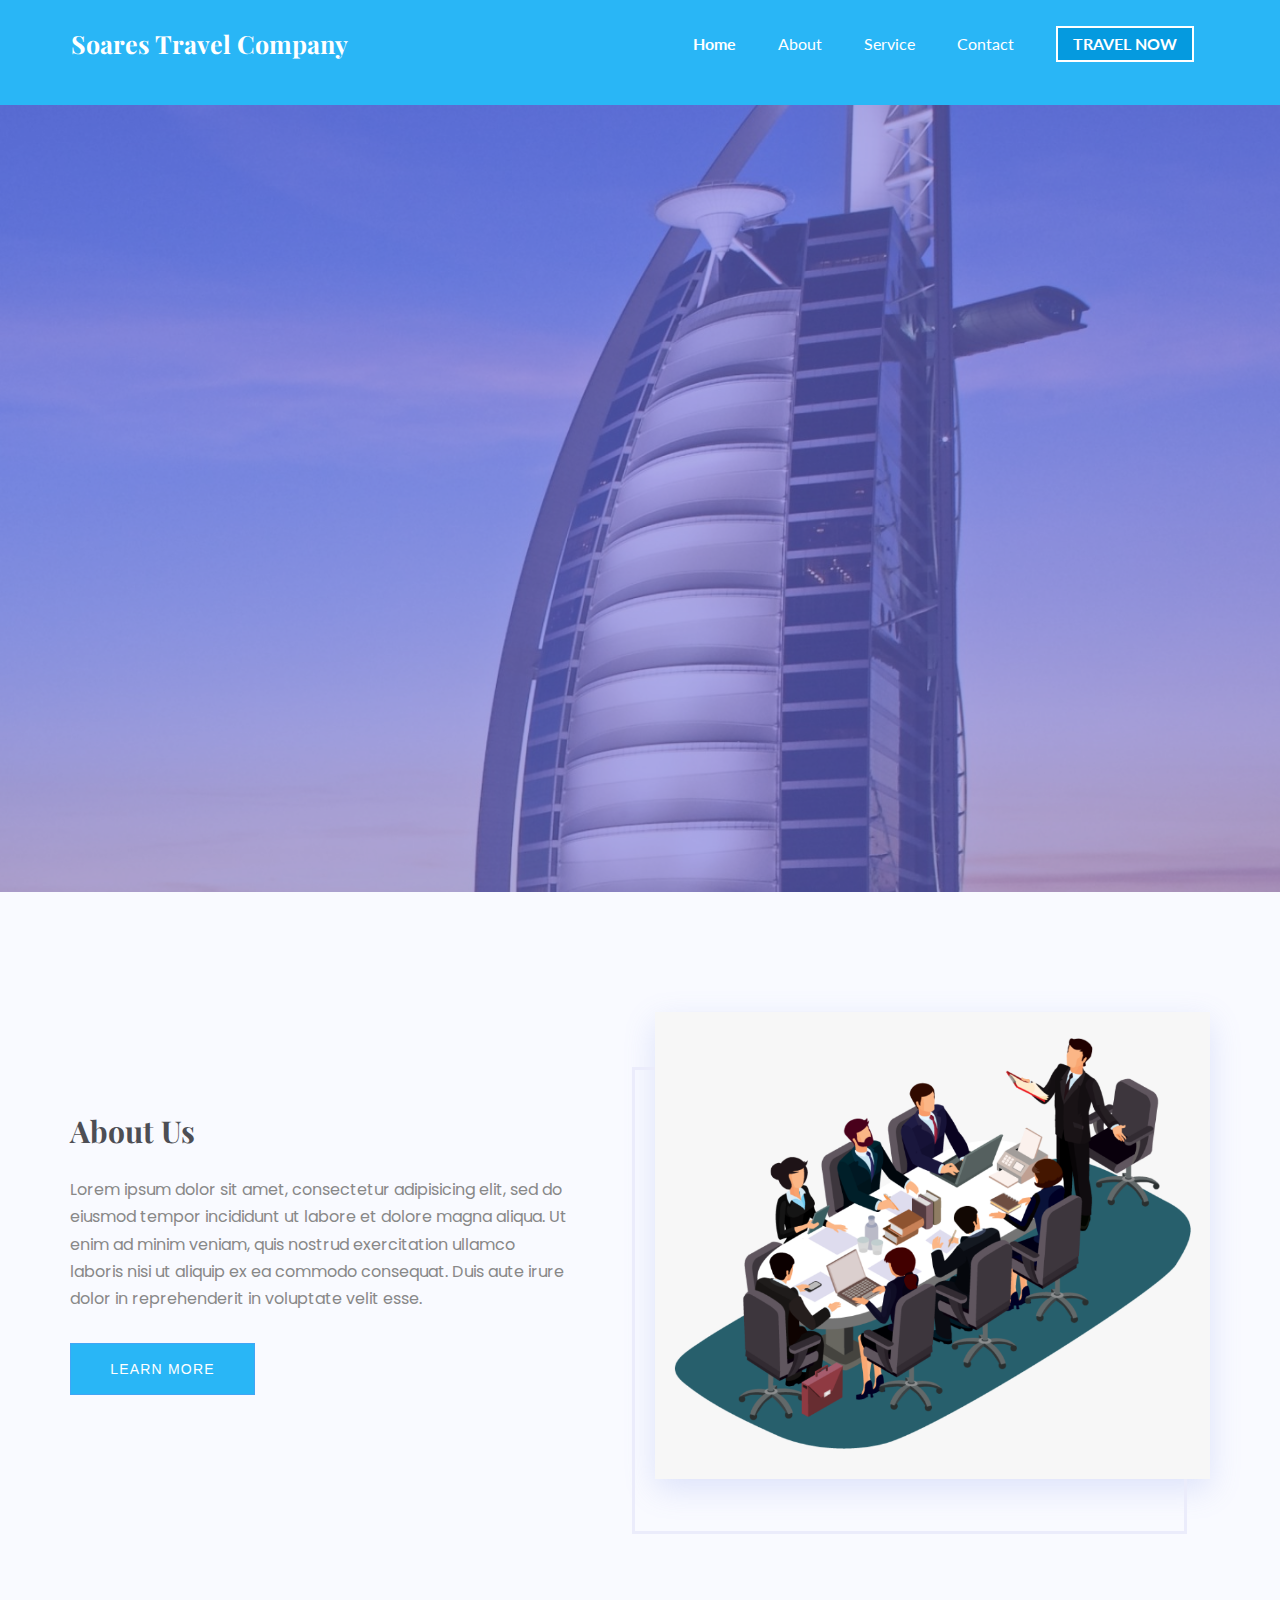
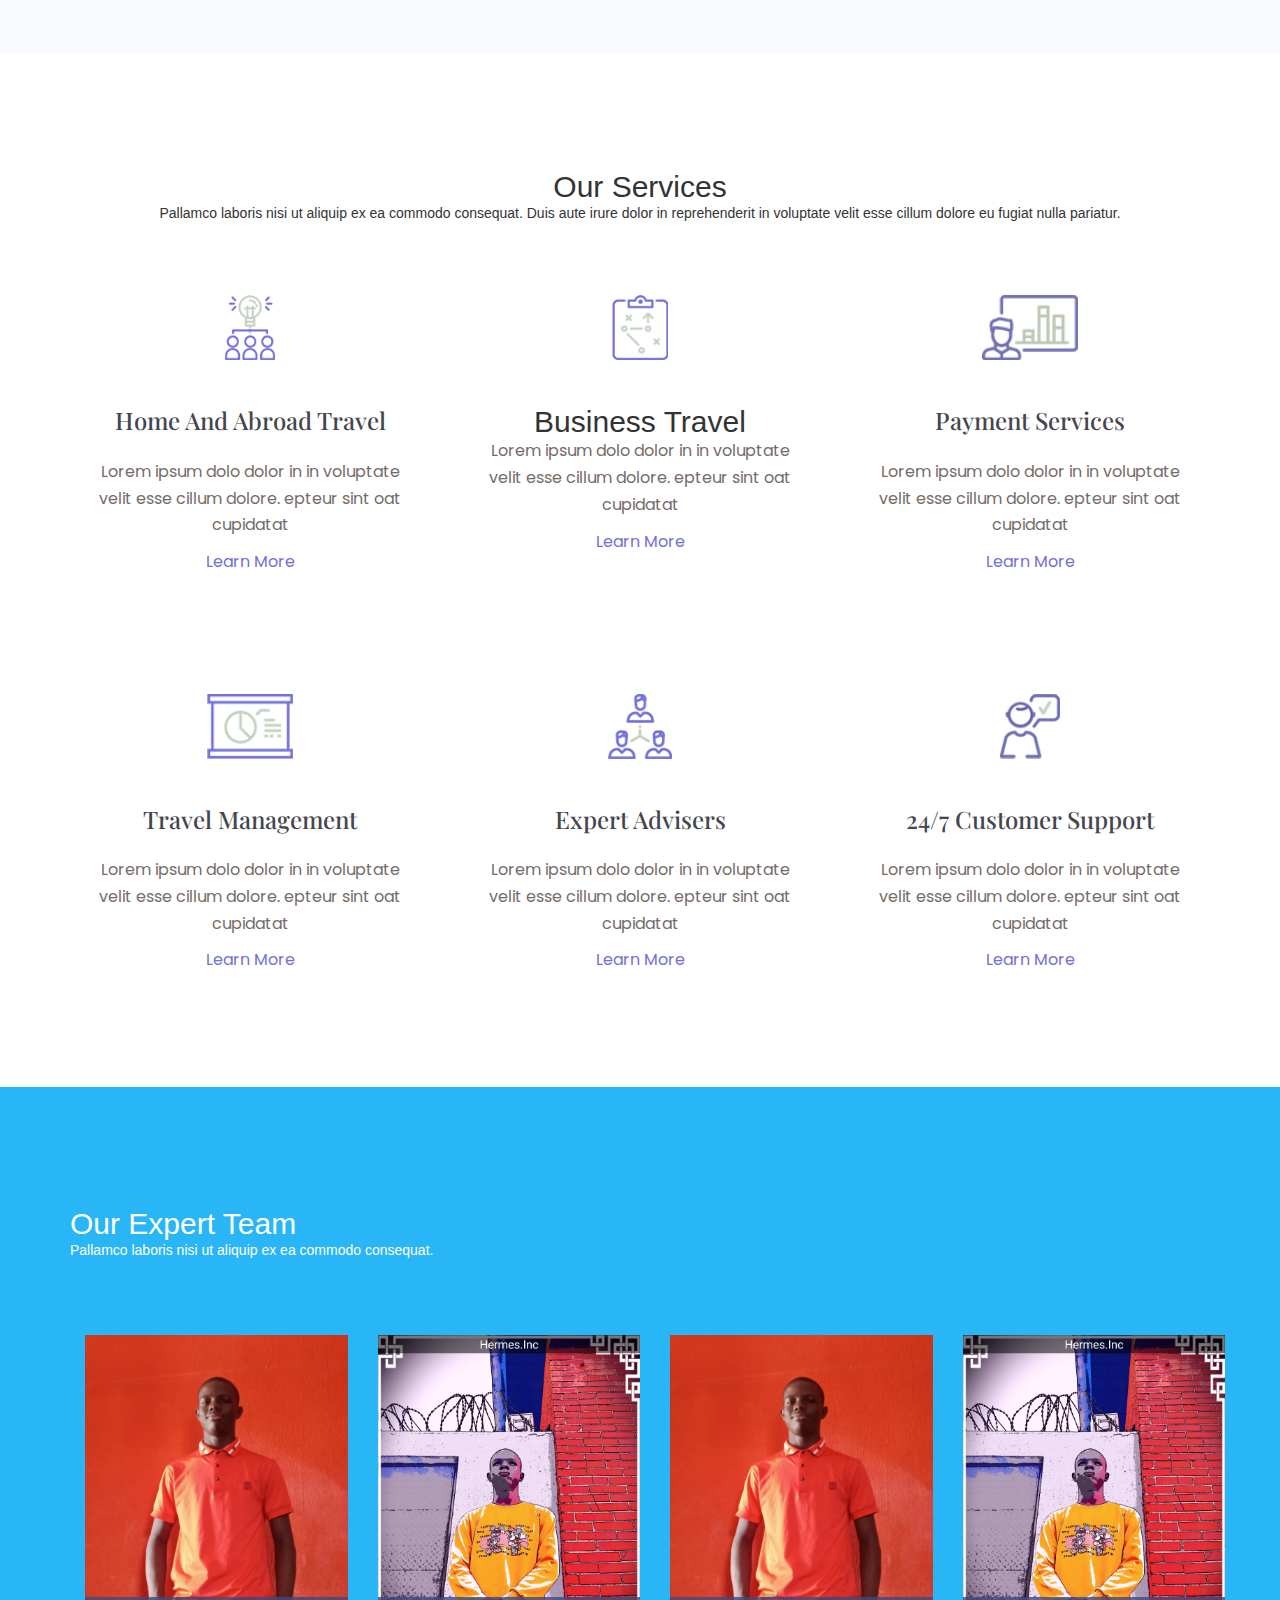
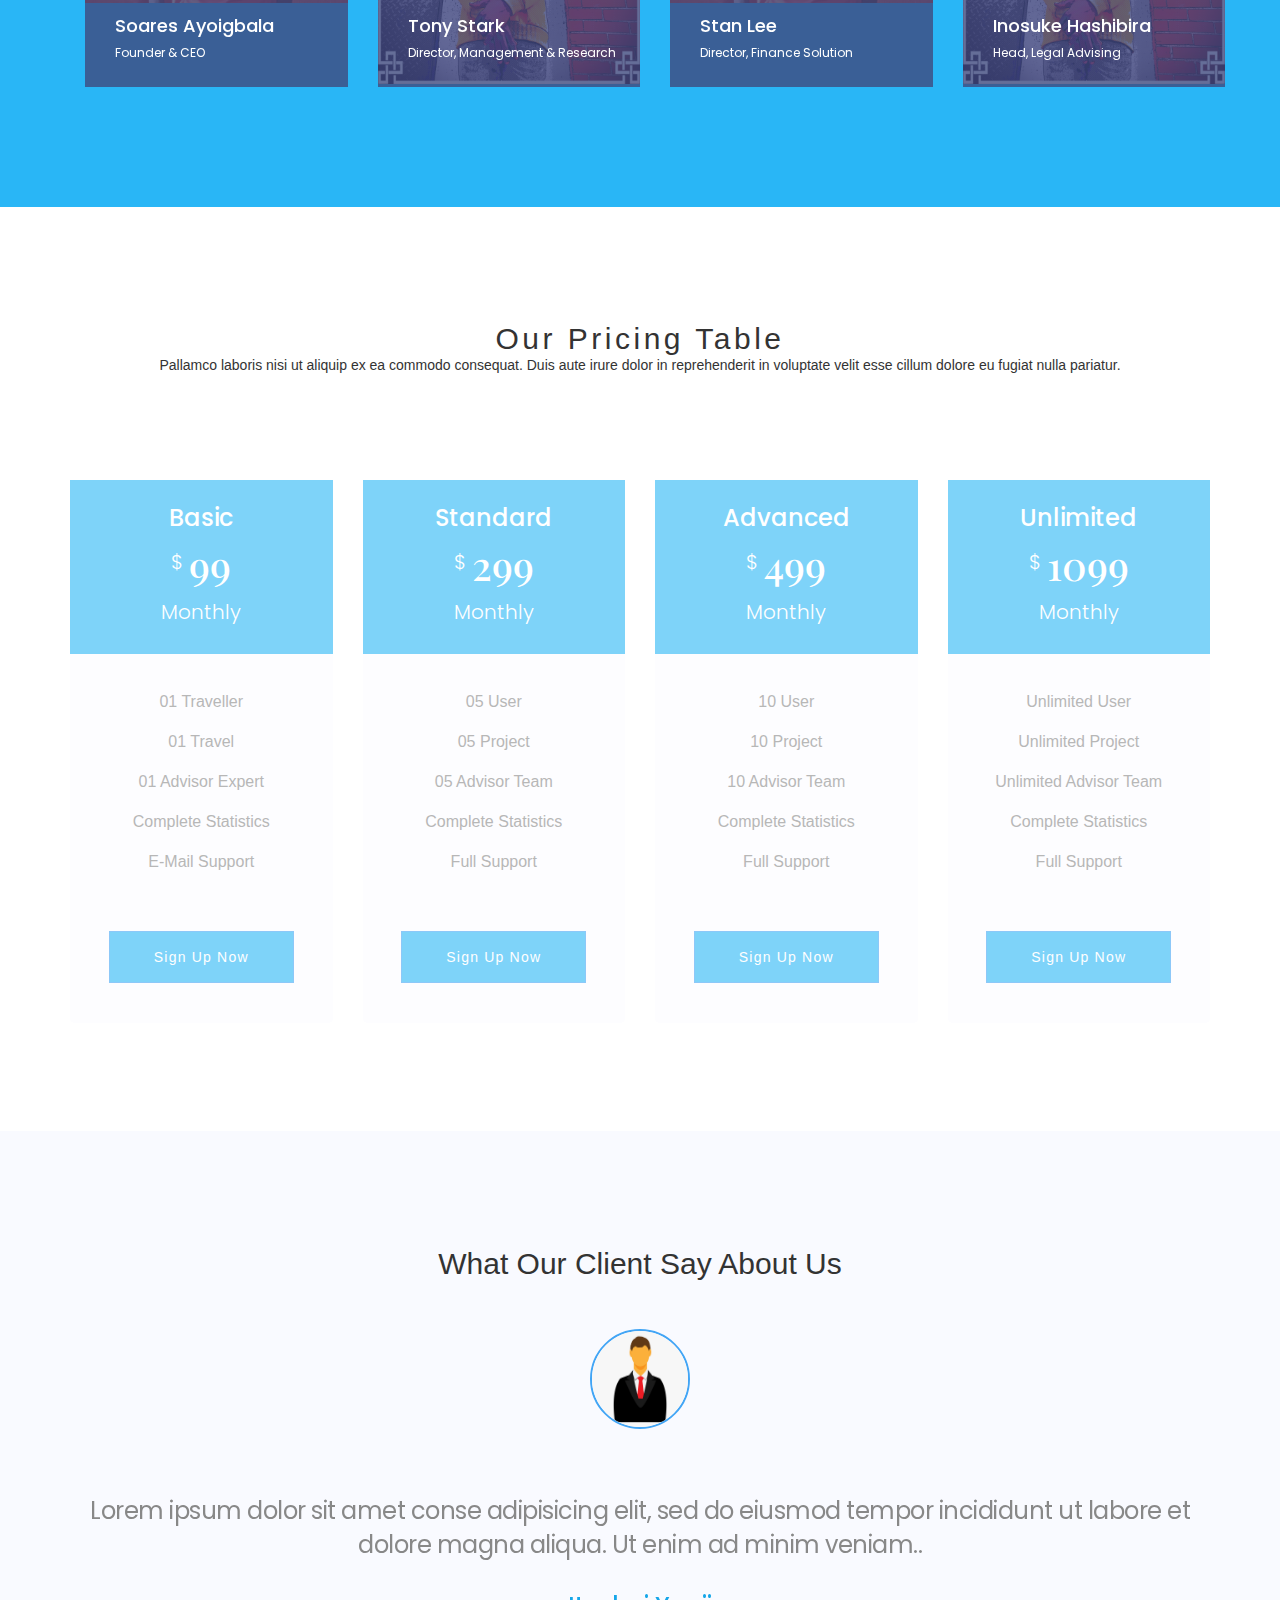
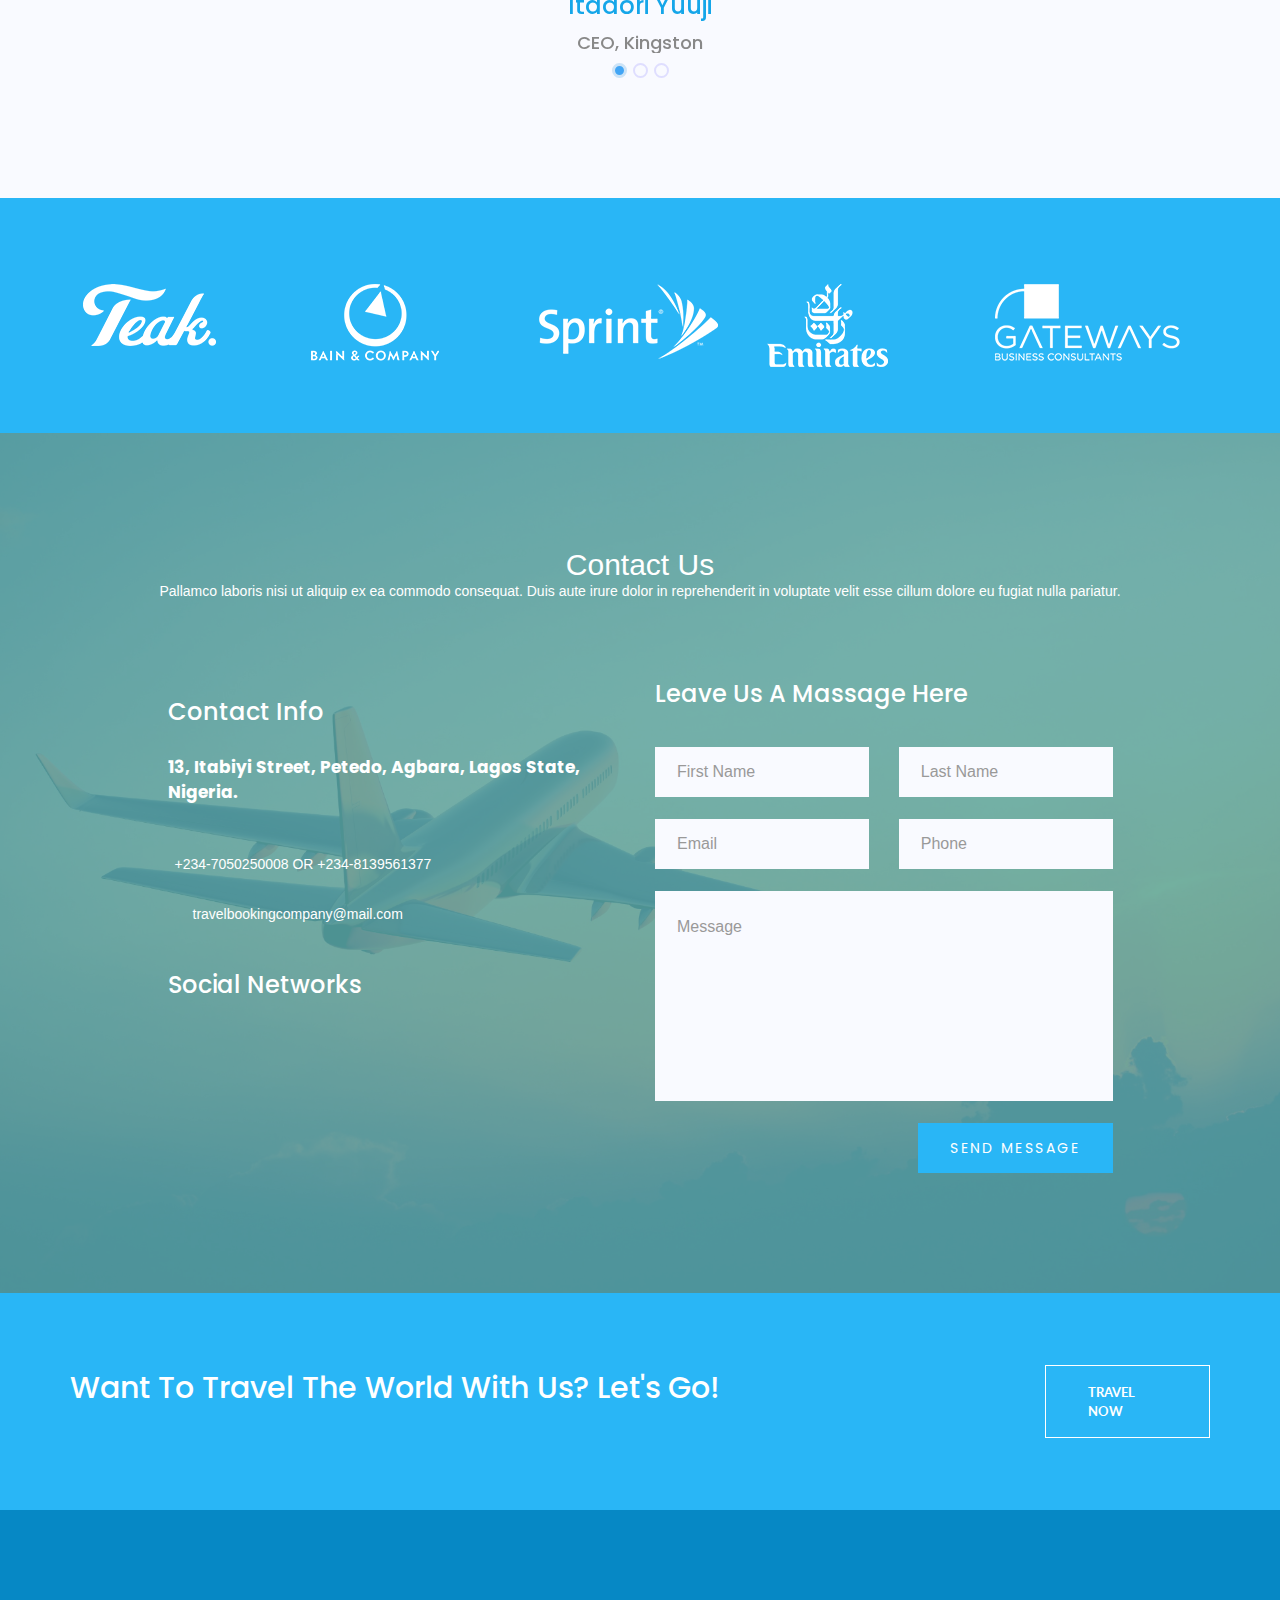
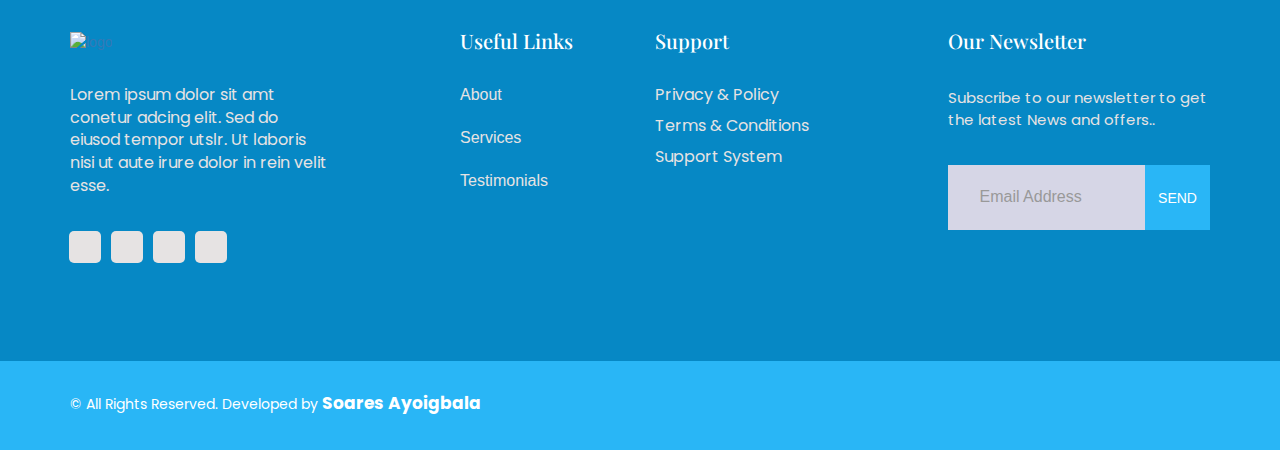
==== commit 0e140eae: "Update index.html" ====
--- a/index.html
+++ b/index.html
@@ -30,30 +30,30 @@
 		<link rel="stylesheet" href="https://cdn.linearicons.com/free/1.0.0/icon-font.min.css">
 		
 		<!--animate.css-->
-        <link rel="stylesheet" href="assets/css/animate.css">
+        <link rel="stylesheet" href="asset/CSS/animate.css">
 		
 		<!--hover.css-->
-        <link rel="stylesheet" href="assets/css/hover-min.css">
+        <link rel="stylesheet" href="assets/CSS/hover-min.css">
 		
 		<!--vedio player css-->
-        <link rel="stylesheet" href="assets/css/magnific-popup.css">
+        <link rel="stylesheet" href="assets/CSS/magnific-popup.css">
 
 		<!--owl.carousel.css-->
-        <link rel="stylesheet" href="assets/css/owl.carousel.min.css">
-		<link href="assets/css/owl.theme.default.min.css" rel="stylesheet"/>
+        <link rel="stylesheet" href="assets/CSS/owl.carousel.min.css">
+		<link href="assets/CSS/owl.theme.default.min.css" rel="stylesheet"/>
 
 
         <!--bootstrap.min.css-->
-        <link rel="stylesheet" href="assets/css/bootstrap.min.css">
+        <link rel="stylesheet" href="assets/CSS/bootstrap.min.css">
 		
 		<!-- bootsnav -->
-		<link href="assets/css/bootsnav.css" rel="stylesheet"/>	
+		<link href="assets/CSS/bootsnav.css" rel="stylesheet"/>	
         
         <!--style.css-->
-        <link rel="stylesheet" href="assets/css/style.css">
+        <link rel="stylesheet" href="assets/CSS/style.css">
         
         <!--responsive.css-->
-        <link rel="stylesheet" href="assets/css/responsive.css">
+        <link rel="stylesheet" href="assets/CSS/responsive.css">
         
         
 
@@ -1058,7 +1058,7 @@
 
 		<!-- jaquery link -->
 
-		<script src="assets/js/jquery.js"></script>
+		<script src="assets/JS/jquery.js"></script>
         <!-- Include all compiled plugins (below), or include individual files as needed -->
         
         <!--modernizr.min.js-->
@@ -1066,31 +1066,31 @@
 		
 		
 		<!--bootstrap.min.js-->
-        <script type="text/javascript" src="assets/js/bootstrap.min.js"></script>
+        <script type="text/javascript" src="assets/JS/bootstrap.min.js"></script>
 		
 		<!-- bootsnav js -->
-		<script src="assets/js/bootsnav.js"></script>
+		<script src="assets/JS/bootsnav.js"></script>
 		
 		<!-- for manu -->
-		<script src="assets/js/jquery.hc-sticky.min.js" type="text/javascript"></script>
+		<script src="assets/JS/jquery.hc-sticky.min.js" type="text/javascript"></script>
 
 		
 		<!-- vedio player js -->
-		<script src="assets/js/jquery.magnific-popup.min.js"></script>
+		<script src="assets/JS/jquery.magnific-popup.min.js"></script>
 
 
 		<script type="text/javascript" src="https://cdnjs.cloudflare.com/ajax/libs/jquery-easing/1.4.1/jquery.easing.min.js"></script>
 
         <!--owl.carousel.js-->
-        <script type="text/javascript" src="assets/js/owl.carousel.min.js"></script>
+        <script type="text/javascript" src="assets/JS/owl.carousel.min.js"></script>
 		
 		<!-- counter js -->
-		<script src="assets/js/jquery.counterup.min.js"></script>
-		<script src="assets/js/waypoints.min.js"></script>
+		<script src="assets/JS/jquery.counterup.min.js"></script>
+		<script src="assets/JS/waypoints.min.js"></script>
 		
         <!--Custom JS-->
-        <script type="text/javascript" src="assets/js/jak-menusearch.js"></script>
-        <script type="text/javascript" src="assets/js/custom.js"></script>
+        <script type="text/javascript" src="assets/JS/jak-menusearch.js"></script>
+        <script type="text/javascript" src="assets/JS/custom.js"></script>
 		
 
     </body>
--- a/assets/CSS/bootsnav.css
+++ b/assets/CSS/bootsnav.css
@@ -0,0 +1,1474 @@
+/* ==============================================================
+
+Template name : Bootsnav - Multi Purpose Header
+Categorie : Bootstrap Menu in CSS
+Author : adamnurdin01
+Version : v.1.2
+Created : 2016-06-02
+Last update : 2016-10-19
+
+============================================================== */
+
+/* MEGAMENU STYLE
+=================================*/
+nav.bootsnav .dropdown.megamenu-fw {
+    position: static;
+}
+
+nav.bootsnav .container {
+    position: relative;
+}
+
+nav.bootsnav .megamenu-fw .dropdown-menu {
+    left: auto;
+}
+
+nav.bootsnav .megamenu-content {
+    padding: 15px;
+    width: 100% !important;
+}
+
+nav.bootsnav .megamenu-content .title{
+    margin-top: 0;
+}
+
+nav.bootsnav .dropdown.megamenu-fw .dropdown-menu {
+    left: 0;
+    right: 0;
+}
+
+/* Navbar
+=================================*/
+nav.navbar.bootsnav{
+    margin-bottom: 0;
+    -moz-border-radius: 0px;
+    -webkit-border-radius: 0px;
+    -o-border-radius: 0px;
+    border-radius: 0px;
+    background-color: #fff;
+    border: none;
+    border-bottom: solid 1px #e0e0e0;
+    z-index: 9;
+}
+
+nav.navbar.bootsnav ul.nav > li > a{
+    color: #6f6f6f;
+    background-color: transparent;
+    outline: none;
+    margin-bottom: -2px;
+}
+
+nav.navbar.bootsnav ul.nav li.megamenu-fw > a:hover,
+nav.navbar.bootsnav ul.nav li.megamenu-fw > a:focus,
+nav.navbar.bootsnav ul.nav li.active > a:hover,
+nav.navbar.bootsnav ul.nav li.active > a:focus,
+nav.navbar.bootsnav ul.nav li.active > a{
+    background-color: transparent;
+}
+
+nav.navbar.bootsnav .navbar-toggle{
+    background-color: #fff;
+    border: none;
+    padding: 0;
+    font-size: 18px;
+    position: relative;
+    top: 5px;
+}
+
+nav.navbar.bootsnav ul.nav .dropdown-menu .dropdown-menu{
+    top: 0;
+    left: 100%;
+}
+
+nav.navbar.bootsnav ul.nav ul.dropdown-menu > li > a{
+    white-space:normal;
+}
+
+
+ul.menu-col{
+    padding: 0;
+    margin: 0;
+    list-style: none;
+}
+
+ul.menu-col li a{
+    color: #6f6f6f;
+}
+
+ul.menu-col li a:hover,
+ul.menu-col li a:focus{
+    text-decoration: none;
+}
+
+/* Navbar Full
+=================================*/
+nav.bootsnav.navbar-full{
+    padding-bottom: 10px;
+    padding-top: 10px;
+}
+
+nav.bootsnav.navbar-full .navbar-header{
+    display: block;
+    width: 100%;
+}
+
+nav.bootsnav.navbar-full .navbar-toggle{
+    display: inline-block;
+    margin-right: 0;
+    position: relative;
+    top: 0;
+    font-size: 30px;
+    -webkit-transition: all 1s ease-in-out;
+	-moz-transition: all 1s ease-in-out;
+	-o-transition: all 1s ease-in-out;
+	-ms-transition: all 1s ease-in-out;
+	transition: all 1s ease-in-out;
+}
+
+nav.bootsnav.navbar-full .navbar-collapse{
+    position: fixed;
+    width: 100%;
+    height: 100% !important;
+    top: 0;
+    left: 0;
+    padding: 0;
+    display: none !important;
+    z-index: 9;
+}
+
+nav.bootsnav.navbar-full .navbar-collapse.in{
+    display: block !important;
+}
+
+nav.bootsnav.navbar-full .navbar-collapse .nav-full{
+    overflow: auto;
+}
+
+nav.bootsnav.navbar-full .navbar-collapse .wrap-full-menu{
+    display: table-cell;
+    vertical-align: middle;
+    background-color: #fff;
+    overflow: auto;
+}
+
+nav.bootsnav.navbar-full .navbar-collapse .nav-full::-webkit-scrollbar {
+    width: 0;
+}
+
+nav.bootsnav.navbar-full .navbar-collapse .nav-full::-moz-scrollbar {
+    width: 0;
+}
+
+nav.bootsnav.navbar-full .navbar-collapse .nav-full::-ms-scrollbar {
+    width: 0;
+}
+
+nav.bootsnav.navbar-full .navbar-collapse .nav-full::-o-scrollbar {
+    width: 0;
+}
+
+
+nav.bootsnav.navbar-full .navbar-collapse ul.nav{
+    display: block;
+    width: 100%;
+    overflow: auto;
+}
+
+nav.bootsnav.navbar-full .navbar-collapse ul.nav a:hover,
+nav.bootsnav.navbar-full .navbar-collapse ul.nav a:focus,
+nav.bootsnav.navbar-full .navbar-collapse ul.nav a{
+    background-color: transparent;
+}
+
+nav.bootsnav.navbar-full .navbar-collapse ul.nav > li{
+    float: none;
+    display: block;
+    text-align: center;
+}
+
+nav.bootsnav.navbar-full .navbar-collapse ul.nav > li > a{
+    display: table;
+    margin: auto;
+    text-transform: uppercase;
+    font-weight: bold;
+    letter-spacing: 2px;
+    font-size: 24px;
+    padding: 10px 15px;
+}
+
+li.close-full-menu > a{
+    padding-top: 0px;
+    padding-bottom: 0px;
+}
+
+li.close-full-menu{
+    padding-top: 30px;
+    padding-bottom: 30px;
+}
+
+/* Atribute Navigation
+=================================*/
+.attr-nav{
+    float: right;
+    display: inline-block;
+    margin-left: 13px;
+    margin-right: -15px;
+}
+
+.attr-nav > ul{
+    padding: 0;
+    margin: 0 0 -7px 0;
+    list-style: none;
+    display: inline-block;
+}
+
+.attr-nav > ul > li{
+    float: left;
+    display: block;
+}
+
+.attr-nav > ul > li > a{
+    color: #6f6f6f;
+    display: block;
+    padding: 28px 15px;
+    position: relative;
+}
+
+.attr-nav > ul > li > a span.badge{
+    position: absolute;
+    top: 50%;
+    margin-top: -15px;
+    right: 5px;
+    font-size: 10px;
+    padding: 0;
+    width: 15px;
+    height: 15px;
+    padding-top: 2px;
+}
+
+.attr-nav > ul > li.dropdown ul.dropdown-menu{
+    -moz-border-radius: 0px;
+    -webkit-border-radius: 0px;
+    -o-border-radius: 0px;
+    border-radius: 0px;
+    -moz-box-shadow: 0px 0px 0px;
+    -webkit-box-shadow: 0px 0px 0px;
+    -o-box-shadow: 0px 0px 0px;
+    box-shadow: 0px 0px 0px;
+    border: solid 1px #e0e0e0;
+}
+
+ul.cart-list{
+    padding: 0 !important;
+    width: 250px !important;
+}
+
+ul.cart-list > li{
+    position: relative;
+    border-bottom: solid 1px #efefef;
+    padding: 15px 15px 23px 15px !important;
+}
+
+ul.cart-list > li > a.photo{
+    padding: 0 !important;
+    margin-right: 15px;
+    float: left;
+    display: block;
+    width: 50px;
+    height: 50px;
+    left: 15px;
+    top: 15px;
+}
+
+ul.cart-list > li img{
+    width: 50px;
+    height: 50px;
+    border: solid 1px #efefef;
+}
+
+ul.cart-list > li > h6{
+    margin: 0;
+}
+
+ul.cart-list > li > h6 > a.photo{
+    padding: 0 !important;
+    display: block;
+}
+
+ul.cart-list > li > p{
+    margin-bottom: 0;
+}
+
+ul.cart-list > li.total{
+    background-color: #f5f5f5;
+    padding-bottom: 15px !important;
+}
+
+ul.cart-list > li.total > .btn{
+    display: inline-block;
+    border-bottom: solid 1px #efefef;
+}
+
+ul.cart-list > li .price{
+    font-weight: bold;
+}
+
+ul.cart-list > li.total > span{
+    padding-top: 8px;
+}
+
+/* Top Search
+=================================*/
+.top-search{
+    background-color: #333;
+    padding: 10px 0;
+    display: none;
+}
+
+.top-search input.form-control{
+    background-color: transparent;
+    border: none;
+    -moz-box-shadow: 0px 0px 0px;
+    -webkit-box-shadow: 0px 0px 0px;
+    -o-box-shadow: 0px 0px 0px;
+    box-shadow: 0px 0px 0px;
+    color: #fff;
+    height: 40px;
+    padding: 0 15px;
+}
+
+.top-search .input-group-addon{
+    background-color: transparent;
+    border: none;
+    color: #fff;
+    padding-left: 0;
+    padding-right: 0;
+}
+
+.top-search .input-group-addon.close-search{
+    cursor: pointer;
+}
+
+/* Side Menu
+=================================*/
+body{
+    -webkit-transition: all 0.3s ease-in-out;
+	-moz-transition: all 0.3s ease-in-out;
+	-o-transition: all 0.3s ease-in-out;
+	-ms-transition: all 0.3s ease-in-out;
+	transition: all 0.3s ease-in-out;
+}
+
+body.on-side{
+    margin-left: -280px;
+}
+
+.side{
+    position: fixed;
+    overflow-y: auto;
+    top: 0;
+    right: -280px;
+    width: 280px;
+    padding: 25px 30px;
+    height: 100%;
+    display: block;
+    background-color: #333;
+    -webkit-transition: all 0.3s ease-in-out;
+	-moz-transition: all 0.3s ease-in-out;
+	-o-transition: all 0.3s ease-in-out;
+	-ms-transition: all 0.3s ease-in-out;
+	transition: all 0.3s ease-in-out;
+    z-index: 9;
+}
+
+.side.on{
+    right: 0;
+}
+
+.side .close-side{
+    float: right;
+    color: #fff;
+    position: relative;
+    z-index: 2;
+    font-size: 16px;
+}
+
+.side .widget{
+    position: relative;
+    z-index: 1;
+    margin-bottom: 25px;
+}
+
+.side .widget .title{
+    color: #fff;
+    margin-bottom: 15px;
+}
+
+.side .widget ul.link{
+    padding: 0;
+    margin: 0;
+    list-style: none;
+}
+
+.side .widget ul.link li a{
+    color: #9f9f9f;
+    letter-spacing: 1px;
+}
+
+.side .widget ul.link li a:focus,
+.side .widget ul.link li a:hover{
+    color: #fff;
+    text-decoration: none;
+}
+
+/* Share
+=================================*/
+nav.navbar.bootsnav .share{
+    padding: 0 30px;
+    margin-bottom: 30px;
+}
+
+nav.navbar.bootsnav .share ul{
+    display: inline-block;
+    padding: 0;
+    margin: 0 0 -7px 0;
+    list-style: none;
+}
+
+nav.navbar.bootsnav .share ul > li{
+    float: left;
+    display: block;
+    margin-right: 5px;
+}
+
+nav.navbar.bootsnav .share ul > li > a{
+    display: table-cell;
+    vertical-align: middle;
+    text-align: center;
+    width: 35px;
+    height: 35px;
+    -moz-border-radius: 50%;
+    -webkit-border-radius: 50%;
+    -o-border-radius: 50%;
+    border-radius: 50%;
+    background-color: #cfcfcf;
+    color: #fff;
+}
+
+/* Transparent
+=================================*/
+nav.navbar.bootsnav.navbar-fixed{
+    position: fixed;
+    display: block;
+    width: 100%;
+}
+
+nav.navbar.bootsnav.no-background{
+    -webkit-transition: all 1s ease-in-out;
+	-moz-transition: all 1s ease-in-out;
+	-o-transition: all 1s ease-in-out;
+	-ms-transition: all 1s ease-in-out;
+	transition: all 1s ease-in-out;
+}
+
+/* Navbar Sticky
+=================================*/
+.wrap-sticky{
+    position: relative;
+    -webkit-transition: all 0.3s ease-in-out;
+	-moz-transition: all 0.3s ease-in-out;
+	-o-transition: all 0.3s ease-in-out;
+	-ms-transition: all 0.3s ease-in-out;
+	transition: all 0.3s ease-in-out;
+}
+
+.wrap-sticky nav.navbar.bootsnav{
+    position: absolute;
+    width: 100%;
+    left: 0;
+    top: 0;
+}
+
+.wrap-sticky nav.navbar.bootsnav.sticked{
+    position: fixed;
+    -webkit-transition: all 0.2s ease-in-out;
+	-moz-transition: all 0.2s ease-in-out;
+	-o-transition: all 0.2s ease-in-out;
+	-ms-transition: all 0.2s ease-in-out;
+	transition: all 0.2s ease-in-out;
+}
+
+body.on-side .wrap-sticky nav.navbar.bootsnav.sticked{
+    left: -280px;
+}
+
+/* Navbar Responsive
+=================================*/
+@media (min-width: 1024px) and (max-width:1400px) {
+    body.wrap-nav-sidebar .wrapper .container{
+        width: 100%;
+        padding-left: 30px;
+        padding-right: 30px;
+    }
+}
+
+@media (min-width: 1024px) {
+    /* General Navbar
+    =================================*/
+    nav.navbar.bootsnav ul.nav .dropdown-menu .dropdown-menu{
+        margin-top: -2px;
+    }
+
+    nav.navbar.bootsnav ul.nav.navbar-right .dropdown-menu .dropdown-menu{
+        left: -200px;
+    }
+    
+    nav.navbar.bootsnav ul.nav > li > a{
+        padding: 30px 15px;
+        font-weight: 600;
+    }
+    
+    nav.navbar.bootsnav ul.nav > li.dropdown > a.dropdown-toggle:after{
+        font-family: 'FontAwesome';
+        content: "\f0d7";
+        margin-left: 5px;
+        margin-top: 2px;
+    }
+    
+    nav.navbar.bootsnav li.dropdown ul.dropdown-menu{
+        -moz-box-shadow: 0px 0px 0px;
+        -webkit-box-shadow: 0px 0px 0px;
+        -o-box-shadow: 0px 0px 0px;
+        box-shadow: 0px 0px 0px;
+        -moz-border-radius: 0px;
+        -webkit-border-radius: 0px;
+        -o-border-radius: 0px;
+        border-radius: 0px;
+        padding: 0;
+        width: 200px;
+        background: #fff;
+        border: solid 1px #e0e0e0;
+        border-top: solid 5px;
+    }
+    
+    nav.navbar.bootsnav li.dropdown ul.dropdown-menu > li a:hover,
+    nav.navbar.bootsnav li.dropdown ul.dropdown-menu > li a:hover{
+        background-color: transparent;
+    }
+    
+    nav.navbar.bootsnav li.dropdown ul.dropdown-menu > li > a{
+        padding: 10px 15px;
+        border-bottom: solid 1px #eee;
+        color: #6f6f6f;
+    }
+    
+    nav.navbar.bootsnav li.dropdown ul.dropdown-menu > li:last-child > a{
+        border-bottom: none;
+    }
+    
+    nav.navbar.bootsnav ul.navbar-right li.dropdown ul.dropdown-menu li a{
+        text-align: right;
+    }
+    
+    nav.navbar.bootsnav li.dropdown ul.dropdown-menu li.dropdown > a.dropdown-toggle:before{
+        font-family: 'FontAwesome';
+        float: right;
+        content: "\f105";
+        margin-top: 0;
+    }
+    
+    nav.navbar.bootsnav ul.navbar-right li.dropdown ul.dropdown-menu li.dropdown > a.dropdown-toggle:before{
+        font-family: 'FontAwesome';
+        float: left;
+        content: "\f104";
+        margin-top: 0;
+    }
+    
+    nav.navbar.bootsnav li.dropdown ul.dropdown-menu ul.dropdown-menu{
+        top: -3px;
+    }
+    
+    nav.navbar.bootsnav ul.dropdown-menu.megamenu-content{
+        padding: 0 15px !important;
+    }
+    
+    nav.navbar.bootsnav ul.dropdown-menu.megamenu-content > li{
+       padding: 25px 0 20px;
+    }
+    
+    nav.navbar.bootsnav ul.dropdown-menu.megamenu-content.tabbed{
+        padding: 0;
+    }
+    
+    nav.navbar.bootsnav ul.dropdown-menu.megamenu-content.tabbed > li{
+        padding: 0;
+    }
+    
+    nav.navbar.bootsnav ul.dropdown-menu.megamenu-content .col-menu{
+        padding: 0 30px;
+        margin: 0 -0.5px;
+        border-left: solid 1px #f0f0f0;
+        border-right: solid 1px #f0f0f0;
+    }
+    
+    nav.navbar.bootsnav ul.dropdown-menu.megamenu-content .col-menu:first-child{
+        border-left: none;
+    }
+    
+    nav.navbar.bootsnav ul.dropdown-menu.megamenu-content .col-menu:last-child{
+        border-right: none;
+    }
+    
+    nav.navbar.bootsnav ul.dropdown-menu.megamenu-content .content{
+        display: none;
+    }
+    
+    nav.navbar.bootsnav ul.dropdown-menu.megamenu-content .content ul.menu-col li a{
+        text-align: left;
+        padding: 5px 0;
+        display: block;
+        width: 100%;
+        margin-bottom: 0;
+        border-bottom: none;
+        color: #6f6f6f;
+    }
+    
+    nav.navbar.bootsnav.on ul.dropdown-menu.megamenu-content .content{
+        display: block !important;
+        height: auto !important;
+    }
+    
+    /* Navbar Transparent
+    =================================*/  
+    nav.navbar.bootsnav.no-background{
+        background-color: transparent;
+        border: none;
+    }
+    
+    nav.navbar.bootsnav.navbar-transparent .attr-nav{
+        padding-left: 15px;
+        margin-left: 30px;
+    }
+    
+    nav.navbar.bootsnav.navbar-transparent.white{
+        background-color: rgba(255,255,255,0.3);
+        border-bottom: solid 1px #bbb;
+    }
+    
+    nav.navbar.navbar-inverse.bootsnav.navbar-transparent.dark,
+    nav.navbar.bootsnav.navbar-transparent.dark{
+        background-color: rgba(0,0,0,0.3);
+        border-bottom: solid 1px #555;
+    }
+    
+    nav.navbar.bootsnav.navbar-transparent.white .attr-nav{
+        border-left: solid 1px #bbb;
+    }
+    
+    nav.navbar.navbar-inverse.bootsnav.navbar-transparent.dark .attr-nav,
+    nav.navbar.bootsnav.navbar-transparent.dark .attr-nav{
+        border-left: solid 1px #555;
+    }
+    
+    nav.navbar.bootsnav.no-background.white .attr-nav > ul > li > a,
+    nav.navbar.bootsnav.navbar-transparent.white .attr-nav > ul > li > a,
+    nav.navbar.bootsnav.navbar-transparent.white ul.nav > li > a,
+    nav.navbar.bootsnav.no-background.white ul.nav > li > a{
+        color: #fff;
+    }
+    
+    nav.navbar.bootsnav.navbar-transparent.dark .attr-nav > ul > li > a,
+    nav.navbar.bootsnav.navbar-transparent.dark ul.nav > li > a{
+        color: #eee;
+    }
+    
+    nav.navbar.bootsnav.navbar-fixed.navbar-transparent .logo-scrolled,
+    nav.navbar.bootsnav.navbar-fixed.no-background .logo-scrolled{
+        display: none;
+    }
+
+    nav.navbar.bootsnav.navbar-fixed.navbar-transparent .logo-display,
+    nav.navbar.bootsnav.navbar-fixed.no-background .logo-display{
+        display: block;
+    }
+
+    nav.navbar.bootsnav.navbar-fixed .logo-display{
+        display: none;
+    }
+
+    nav.navbar.bootsnav.navbar-fixed .logo-scrolled{
+        display: block;
+    }
+    
+    /* Atribute Navigation
+    =================================*/    
+    .attr-nav > ul > li.dropdown ul.dropdown-menu{
+        margin-top: 0;
+        margin-left: 55px;
+        width: 250px;
+        left: -250px;
+    }
+    
+    /* Menu Center
+    =================================*/
+    nav.navbar.bootsnav.menu-center .container{
+        position: relative;
+    }
+    
+    nav.navbar.bootsnav.menu-center ul.nav.navbar-center{
+        float:none;
+        margin: 0 auto;
+        display: table;
+        table-layout: fixed;
+    }
+    
+    nav.navbar.bootsnav.menu-center .navbar-header,
+    nav.navbar.bootsnav.menu-center .attr-nav{
+        position: absolute;
+    }
+    
+    nav.navbar.bootsnav.menu-center .attr-nav{
+        right: 15px;
+    }
+    
+    /* Navbar Brand top
+    =================================*/
+    nav.bootsnav.navbar-brand-top .navbar-header{
+        display: block;
+        width: 100%;
+        text-align: center;
+    }
+    
+    nav.bootsnav.navbar-brand-top ul.nav > li.dropdown > ul.dropdown-menu{
+        margin-top: 2px;
+    }
+    
+    nav.bootsnav.navbar-brand-top ul.nav > li.dropdown.megamenu-fw > ul.dropdown-menu{
+        margin-top: 0;
+    }
+    
+    nav.bootsnav.navbar-brand-top .navbar-header .navbar-brand{
+        display: inline-block;
+        float: none;
+        margin: 0;
+    }
+    
+    nav.bootsnav.navbar-brand-top .navbar-collapse{
+        text-align: center;
+    }
+    
+    nav.bootsnav.navbar-brand-top ul.nav{
+        display: inline-block;
+        float: none;
+        margin: 0 0 -5px 0;
+    }
+    
+    /* Navbar Center
+    =================================*/
+    nav.bootsnav.brand-center .navbar-header{
+        display: block;
+        width: 100%;
+        position: absolute;
+        text-align: center;
+        top: 0;
+        left: 0;
+    }
+    
+    nav.bootsnav.brand-center .navbar-brand{
+        display: inline-block;
+        float: none;
+    }
+    
+    nav.bootsnav.brand-center .navbar-collapse{
+        text-align: center;
+        display: inline-block;
+        padding-left: 0;
+        padding-right: 0;
+    }
+    
+    nav.bootsnav.brand-center ul.nav > li.dropdown > ul.dropdown-menu{
+        margin-top: 2px;
+    }
+    
+    nav.bootsnav.brand-center ul.nav > li.dropdown.megamenu-fw > ul.dropdown-menu{
+        margin-top: 0;
+    }
+    
+    nav.bootsnav.brand-center .navbar-collapse .col-half{
+        width: 50%;
+        float: left;
+        display: block;
+    }
+    
+    nav.bootsnav.brand-center .navbar-collapse .col-half.left{
+        text-align: right;
+        padding-right: 100px;
+    }
+    
+    nav.bootsnav.brand-center .navbar-collapse .col-half.right{
+        text-align: left;
+        padding-left: 100px;
+    }
+    
+    nav.bootsnav.brand-center ul.nav{
+        float: none !important;
+        margin-bottom: -5px !important;
+        display: inline-block !important;
+    }
+    
+    nav.bootsnav.brand-center ul.nav.navbar-right{
+        margin: 0;
+    }
+    
+    nav.bootsnav.brand-center.center-side .navbar-collapse .col-half.left{
+        text-align: left;
+        padding-right: 100px;
+    }
+    
+    nav.bootsnav.brand-center.center-side .navbar-collapse .col-half.right{
+        text-align: right;
+        padding-left: 100px;
+    }
+    
+    /* Navbar Sidebar
+    =================================*/
+    body.wrap-nav-sidebar .wrapper{
+        padding-left: 260px; 
+        overflow-x: hidden;
+    }
+
+    nav.bootsnav.navbar-sidebar{
+        position: fixed;
+        width: 260px;
+        overflow: hidden;
+        left: 0;
+        padding: 0  0 0 0 !important;
+        background: #fff;
+        border-right: solid 1px #dfdfdf;
+    }  
+    
+    nav.bootsnav.navbar-sidebar .scroller{
+        width: 280px;
+        overflow-y:auto;
+        overflow-x: hidden;
+    }
+
+    nav.bootsnav.navbar-sidebar .container-fluid,
+    nav.bootsnav.navbar-sidebar .container{
+        padding: 0 !important;
+    }
+
+    nav.bootsnav.navbar-sidebar .navbar-header{
+        float: none;
+        display: block;
+        width: 260px;
+        padding: 10px 15px;
+        margin: 10px 0 0 0 !important;
+    }
+    
+    nav.bootsnav.navbar-sidebar .navbar-collapse{
+        padding: 0 !important;
+        width: 260px;
+    }
+
+    nav.bootsnav.navbar-sidebar ul.nav{
+        float: none;
+        display: block;
+        width: 100%;
+        padding: 0 15px !important;
+        margin: 0 0 30px 0;
+    }
+
+    nav.bootsnav.navbar-sidebar ul.nav li{
+        float: none !important;
+    }
+    
+    nav.bootsnav.navbar-sidebar ul.nav > li > a{
+        padding: 10px 15px;
+        font-weight: bold;
+    }
+    
+    nav.bootsnav.navbar-sidebar ul.nav > li.dropdown > a:after{
+        float: right;
+    }
+    
+    nav.bootsnav.navbar-sidebar ul.nav li.dropdown ul.dropdown-menu{
+        left: 100%;
+        top: 0;
+        position: relative !important;
+        left: 0 !important;
+        width: 100% !important;
+        height: auto !important;
+        background-color: transparent;
+        border: none !important;
+        padding: 0;
+        -moz-box-shadow: 0px 0px 0px;
+        -webkit-box-shadow: 0px 0px 0px;
+        -o-box-shadow: 0px 0px 0px;
+        box-shadow: 0px 0px 0px;
+    }
+    
+    nav.bootsnav.navbar-sidebar ul.nav .megamenu-content .col-menu{
+        border: none !important;
+    }
+    
+    nav.bootsnav.navbar-sidebar ul.nav > li.dropdown > ul.dropdown-menu{
+        margin-bottom: 15px;
+    }
+    
+    nav.bootsnav.navbar-sidebar ul.nav li.dropdown ul.dropdown-menu{
+        padding-left: 0;
+        float: none;
+        margin-bottom: 0;
+    }
+    
+    nav.bootsnav.navbar-sidebar ul.nav li.dropdown ul.dropdown-menu li a{
+        padding:  5px 15px;
+        color: #6f6f6f;
+        border: none;
+    }
+    
+    nav.bootsnav.navbar-sidebar ul.nav li.dropdown ul.dropdown-menu ul.dropdown-menu{
+        padding-left: 15px;
+        margin-top: 0;
+    }
+    
+    nav.bootsnav.navbar-sidebar ul.nav li.dropdown ul.dropdown-menu li.dropdown > a:before{
+        font-family: 'FontAwesome';
+        content: "\f105";
+        float: right;
+    }
+    
+    nav.bootsnav.navbar-sidebar ul.nav li.dropdown.on ul.dropdown-menu li.dropdown.on > a:before{
+        content: "\f107";
+    }
+    
+    nav.bootsnav.navbar-sidebar ul.dropdown-menu.megamenu-content > li{
+        padding: 0 !important;
+    }
+        
+    nav.bootsnav.navbar-sidebar .dropdown .megamenu-content .col-menu{
+        display: block;
+        float: none !important;
+        padding: 0;
+        margin: 0;
+        width: 100%;
+    }
+    
+    nav.bootsnav.navbar-sidebar .dropdown .megamenu-content .col-menu .title{
+        padding: 7px 0;
+        text-transform: none;
+        font-weight: 400;
+        letter-spacing: 0px;
+        margin-bottom: 0;
+        cursor: pointer;
+        color: #6f6f6f;
+    }
+    
+    nav.bootsnav.navbar-sidebar .dropdown .megamenu-content .col-menu .title:before{
+        font-family: 'FontAwesome';
+        content: "\f105";
+        float: right;
+    }
+    
+    nav.bootsnav.navbar-sidebar .dropdown .megamenu-content .col-menu.on .title:before{
+        content: "\f107";
+    }
+    
+    nav.bootsnav.navbar-sidebar .dropdown .megamenu-content .col-menu{
+        border: none;
+    }
+    
+    nav.bootsnav.navbar-sidebar .dropdown .megamenu-content .col-menu .content{
+        padding: 0 0 0 15px;
+    }
+    
+    nav.bootsnav.navbar-sidebar .dropdown .megamenu-content .col-menu ul.menu-col li a{
+        padding: 3px 0 !important;
+    }
+}
+
+@media (max-width: 992px) {
+    /* Navbar Responsive
+    =================================*/ 
+    nav.navbar.bootsnav .navbar-brand    {
+        display: inline-block;
+        float: none !important;
+        margin: 0 !important;
+    }
+    
+    nav.navbar.bootsnav .navbar-header {
+        float: none;
+        display: block;
+        text-align: center;
+        padding-left: 30px;
+        padding-right: 30px;
+    }
+    
+    nav.navbar.bootsnav .navbar-toggle {
+        display: inline-block;
+        float: left;
+        margin-right: -200px;
+        margin-top: 10px;
+    }
+    
+    nav.navbar.bootsnav .navbar-collapse {
+        border: none;   
+        margin-bottom: 0;
+    }
+    
+    nav.navbar.bootsnav.no-full .navbar-collapse{
+        max-height: 350px;
+        overflow-y: auto !important;
+    }
+    
+    nav.navbar.bootsnav .navbar-collapse.collapse {
+        display: none !important;
+    }
+    
+    nav.navbar.bootsnav .navbar-collapse.collapse.in {
+        display: block !important;
+    }
+    
+    nav.navbar.bootsnav .navbar-nav {
+        float: none !important;
+        padding-left: 30px;
+        padding-right: 30px;
+        margin: 0px -15px;
+    }
+    
+    nav.navbar.bootsnav .navbar-nav > li {
+        float: none;
+    }
+    
+    nav.navbar.bootsnav li.dropdown a.dropdown-toggle:before{
+        font-family: 'FontAwesome';
+        content: "\f105";
+        float: right;
+        font-size: 16px;
+        margin-left: 10px;
+    }
+    
+    nav.navbar.bootsnav li.dropdown.on > a.dropdown-toggle:before{
+        content: "\f107";
+    }
+    
+    nav.navbar.bootsnav .navbar-nav > li > a{
+        display: block;
+        width: 100%;
+        border-bottom: solid 1px #e0e0e0;
+        padding: 10px 0;
+        border-top: solid 1px #e0e0e0;
+        margin-bottom: -1px;
+    }
+    
+    nav.navbar.bootsnav .navbar-nav > li:first-child > a{
+        border-top: none;
+    }
+    
+    nav.navbar.bootsnav ul.navbar-nav.navbar-left > li:last-child > ul.dropdown-menu{
+        border-bottom: solid 1px #e0e0e0;
+    }
+    
+    nav.navbar.bootsnav ul.nav li.dropdown li a.dropdown-toggle{
+        float: none !important;
+        position: relative;
+        display: block;
+        width: 100%;
+    }
+    
+    nav.navbar.bootsnav ul.nav li.dropdown ul.dropdown-menu{
+        width: 100%;
+        position: relative !important;
+        background-color: transparent;
+        float: none;
+        border: none;
+        padding: 0 0 0 15px !important;
+        margin: 0 0 -1px 0 !important;
+        -moz-box-shadow: 0px 0px 0px;
+        -webkit-box-shadow: 0px 0px 0px;
+        -o-box-shadow: 0px 0px 0px;
+        box-shadow: 0px 0px 0px;
+        -moz-border-radius: 0px 0px 0px;
+        -webkit-border-radius: 0px 0px 0px;
+        -o-border-radius: 0px 0px 0px;
+        border-radius: 0px 0px 0px;
+    }
+    
+    nav.navbar.bootsnav ul.nav li.dropdown ul.dropdown-menu  > li > a{
+        display: block;
+        width: 100%;
+        border-bottom: solid 1px #e0e0e0;
+        padding: 10px 0;
+        color: #6f6f6f;
+    }
+    
+    nav.navbar.bootsnav ul.nav ul.dropdown-menu li a:hover,
+    nav.navbar.bootsnav ul.nav ul.dropdown-menu li a:focus{
+        background-color: transparent;
+    }
+    
+    nav.navbar.bootsnav ul.nav ul.dropdown-menu ul.dropdown-menu{
+        float: none !important;
+        left: 0;
+        padding: 0 0 0 15px;
+        position: relative;
+        background: transparent;
+        width: 100%;
+    }
+    
+    nav.navbar.bootsnav ul.nav ul.dropdown-menu li.dropdown.on > ul.dropdown-menu{
+        display: inline-block;
+        margin-top: -10px;
+    }
+    
+    nav.navbar.bootsnav li.dropdown ul.dropdown-menu li.dropdown > a.dropdown-toggle:after{
+        display: none;
+    }
+    
+    nav.navbar.bootsnav .dropdown .megamenu-content .col-menu .title{
+        padding: 10px 15px 10px 0;
+        line-height: 24px;
+        text-transform: none;
+        font-weight: 400;
+        letter-spacing: 0px;
+        margin-bottom: 0;
+        cursor: pointer;
+        border-bottom: solid 1px #e0e0e0;
+        color: #6f6f6f;
+    }
+    
+    nav.navbar.bootsnav .dropdown .megamenu-content .col-menu ul > li > a{
+        display: block;
+        width: 100%;
+        border-bottom: solid 1px #e0e0e0;
+        padding: 8px 0;
+    }
+    
+   nav.navbar.bootsnav .dropdown .megamenu-content .col-menu .title:before{
+        font-family: 'FontAwesome';
+        content: "\f105";
+        float: right;
+        font-size: 16px;
+        margin-left: 10px;
+       position: relative;
+       right: -15px;
+    }
+    
+    nav.navbar.bootsnav .dropdown .megamenu-content .col-menu:last-child .title{
+        border-bottom: none;
+    }
+    
+    nav.navbar.bootsnav .dropdown .megamenu-content .col-menu.on:last-child .title{
+        border-bottom: solid 1px #e0e0e0;
+    }
+    
+    nav.navbar.bootsnav .dropdown .megamenu-content .col-menu:last-child ul.menu-col li:last-child a{
+        border-bottom: none;
+    }
+    
+    nav.navbar.bootsnav .dropdown .megamenu-content .col-menu.on .title:before{
+        content: "\f107";
+    }
+    
+    nav.navbar.bootsnav .dropdown .megamenu-content .col-menu .content{
+        padding: 0 0 0 15px;
+    }
+    
+    nav.bootsnav.brand-center .navbar-collapse{
+        display: block;
+    }
+    
+    nav.bootsnav.brand-center ul.nav{
+        margin-bottom: 0px !important;
+    }
+    
+    nav.bootsnav.brand-center .navbar-collapse .col-half{
+        width: 100%;
+        float: none;
+        display: block;
+    }
+    
+    nav.bootsnav.brand-center .navbar-collapse .col-half.left{
+        margin-bottom: 0;
+    }
+    
+    nav.bootsnav .megamenu-content{
+        padding: 0;
+    }
+    
+    nav.bootsnav .megamenu-content .col-menu{
+        padding-bottom: 0;
+    }
+    
+    nav.bootsnav .megamenu-content .title{
+        cursor: pointer;
+        display: block;
+        padding: 10px 15px;
+        margin-bottom: 0;
+        font-weight: normal;
+    }
+    
+    nav.bootsnav .megamenu-content .content{
+        display: none;
+    }
+    
+    .attr-nav{
+        position: absolute;
+        right: 60px;
+    }
+    
+    .attr-nav > ul{
+        padding: 0;
+        margin: 0 -15px -7px 0;
+    }
+    
+    .attr-nav > ul > li > a{
+        padding: 16px 15px 15px;
+    }
+    
+    .attr-nav > ul > li.dropdown > a.dropdown-toggle:before{
+        display: none;
+    }
+    
+    .attr-nav > ul > li.dropdown ul.dropdown-menu{
+        margin-top: 2px;
+        margin-left: 55px;
+        width: 250px;
+        left: -250px;
+        border-top: solid 5px;
+    }
+    
+    .top-search .container{
+        padding: 0 45px;
+    }
+    
+    /* Navbar full Responsive
+    =================================*/   
+    nav.bootsnav.navbar-full ul.nav{
+        margin-left: 0;
+    }
+    
+    nav.bootsnav.navbar-full ul.nav > li > a{
+        border: none;
+    }
+    
+    nav.bootsnav.navbar-full .navbar-brand    {
+        float: left !important;
+        padding-left: 0;
+    }
+    
+    nav.bootsnav.navbar-full .navbar-toggle {
+        display: inline-block;
+        float: right;
+        margin-right: 0;
+        margin-top: 10px;
+    }
+    
+    nav.bootsnav.navbar-full .navbar-header {
+        padding-left: 15px;
+        padding-right: 15px;
+    }
+    
+    /* Navbar Sidebar
+    =================================*/ 
+    nav.navbar.bootsnav.navbar-sidebar .share{
+        padding: 30px 15px;
+        margin-bottom: 0;
+    }
+    
+    /* Tabs
+    =================================*/ 
+    nav.navbar.bootsnav .megamenu-content.tabbed{
+        padding-left: 0 !mportant;
+    }
+    
+    nav.navbar.bootsnav .tabbed > li{
+        padding: 25px 0;
+        margin-left: -15px !important;
+    }
+    
+    /* Mobile Navigation
+    =================================*/     
+    body > .wrapper{
+        -webkit-transition: all 0.3s ease-in-out;
+        -moz-transition: all 0.3s ease-in-out;
+        -o-transition: all 0.3s ease-in-out;
+        -ms-transition: all 0.3s ease-in-out;
+        transition: all 0.3s ease-in-out;
+    }
+    
+    body.side-right > .wrapper{
+        margin-left: 280px;
+        margin-right: -280px !important;
+    }
+    
+    nav.navbar.bootsnav.navbar-mobile .navbar-collapse{
+        position: fixed;
+        overflow-y: auto !important;
+        overflow-x: hidden !important;
+        display: block;
+        background: #fff;
+        z-index: 99;
+        width: 280px;
+        height: 100% !important;
+        left: -280px;
+        top: 0;
+        padding: 0;
+        -webkit-transition: all 0.3s ease-in-out;
+        -moz-transition: all 0.3s ease-in-out;
+        -o-transition: all 0.3s ease-in-out;
+        -ms-transition: all 0.3s ease-in-out;
+        transition: all 0.3s ease-in-out;
+    }
+    
+    nav.navbar.bootsnav.navbar-mobile .navbar-collapse.in{
+        left: 0;
+    }
+    
+    nav.navbar.bootsnav.navbar-mobile ul.nav{
+        width: 293px;
+        padding-right: 0;
+        padding-left: 15px;
+    }
+    
+    nav.navbar.bootsnav.navbar-mobile ul.nav > li > a{
+        padding: 15px 15px;
+    }
+    
+    nav.navbar.bootsnav.navbar-mobile ul.nav ul.dropdown-menu > li > a{
+        padding-right: 15px !important;
+        padding-top: 15px !important;
+        padding-bottom: 15px !important;
+    }
+    
+    nav.navbar.bootsnav.navbar-mobile ul.nav ul.dropdown-menu .col-menu .title{
+        padding-right: 30px !important;
+        padding-top: 13px !important;
+        padding-bottom: 13px !important;
+    }
+    
+    nav.navbar.bootsnav.navbar-mobile ul.nav ul.dropdown-menu .col-menu ul.menu-col li a{
+        padding-top: 13px !important;
+        padding-bottom: 13px !important;
+    }
+    
+    nav.navbar.bootsnav.navbar-mobile .navbar-collapse [class*=' col-'] {
+        width: 100%;
+    }
+    
+    nav.navbar.bootsnav.navbar-fixed .logo-scrolled{
+        display: block !important;
+    }
+
+    nav.navbar.bootsnav.navbar-fixed .logo-display{
+        display: none !important;
+    }
+    
+    nav.navbar.bootsnav.navbar-mobile .tab-menu,
+    nav.navbar.bootsnav.navbar-mobile .tab-content{
+        width: 100%;
+        display: block;
+    }
+}
+
+@media (max-width: 767px) {
+    nav.navbar.bootsnav .navbar-header {
+        padding-left: 15px;
+        padding-right: 15px;
+    }
+    
+    nav.navbar.bootsnav .navbar-nav {
+        padding-left: 15px;
+        padding-right: 15px;
+    }
+    
+    .attr-nav{
+        right: 30px;
+    }
+    
+    .attr-nav > ul{
+        margin-right: -10px;
+    }
+    
+    .attr-nav > ul > li > a{
+        padding: 16px 10px 15px;
+        padding-left: 0 !important;
+    }
+    
+    .attr-nav > ul > li.dropdown ul.dropdown-menu{
+        left: -275px;
+    }
+    
+    .top-search .container{
+        padding: 0 15px;
+    }
+    
+    nav.bootsnav.navbar-full .navbar-collapse{
+        left: 15px;
+    }
+    
+    nav.bootsnav.navbar-full .navbar-header{
+        padding-right: 0;
+    }
+    
+    nav.bootsnav.navbar-full .navbar-toggle {
+        margin-right: -15px;
+    }
+    
+    nav.bootsnav.navbar-full ul.nav > li > a{
+        font-size: 18px !important;
+        line-height: 24px !important;
+        padding: 5px 10px !important;
+    }
+    
+    /* Navbar Sidebar
+    =================================*/ 
+    nav.navbar.bootsnav.navbar-sidebar .share{
+        padding: 30px 15px !important;
+    }
+    
+    /* Navbar Sidebar
+    =================================*/ 
+    nav.navbar.bootsnav.navbar-sidebar .share{
+        padding: 30px 0 !important;
+        margin-bottom: 0;
+    }
+    
+    nav.navbar.bootsnav.navbar-mobile.navbar-sidebar .share{
+        padding: 30px 15px !important;
+        margin-bottom: 0;
+    }
+    
+    /* Mobile Navigation
+    =================================*/ 
+    body.side-right > .wrapper{
+        margin-left: 280px;
+        margin-right: -280px !important;
+    }
+    
+    nav.navbar.bootsnav.navbar-mobile .navbar-collapse{
+        margin-left: 0;
+    }
+    
+    nav.navbar.bootsnav.navbar-mobile ul.nav{
+        margin-left: -15px;
+    }
+    
+    nav.navbar.bootsnav.navbar-mobile ul.nav{
+        border-top: solid 1px #fff;
+    }
+    
+    li.close-full-menu{
+        padding-top: 15px !important;
+        padding-bottom: 15px !important;
+    }
+}
+
+@media (min-width: 480px) and (max-width: 640px) {
+    nav.bootsnav.navbar-full ul.nav{
+        padding-top: 30px;
+        padding-bottom: 30px;
+    }
+}
+
--- a/assets/CSS/style.css
+++ b/assets/CSS/style.css
@@ -0,0 +1,1771 @@
+
+*{
+    padding: 0;
+    margin: 0;
+}
+
+*{
+	-webkit-box-sizing:border-box;
+	-moz-box-sizing:border-box;
+	-o-box-sizing:border-box;
+	-ms-box-sizing:border-box;
+	box-sizing:border-box;
+}
+body{
+	font-size:14px;
+	background: #fff;
+    max-width:1920px;
+    margin:0 auto;
+	overflow-x:hidden;
+}
+
+a,a:hover,a:active,a:focus {
+	display:inline-block;
+	text-decoration:none;
+	font-size:14px;
+	padding:0;
+}
+h1,h2,h3,h4,h5,h6 { 
+	margin: 0;
+	text-transform: capitalize;
+}
+p {
+	margin: 0;
+	font-size:14px;
+}
+img{	border:none;
+ max-width:100%; 
+ height:auto;}
+ul{
+	padding: 0;
+ margin: 0;
+ list-style: none;
+}
+ul li {
+	list-style: none;
+	
+}
+select,input,textarea{box-shadow:none;outline:0!important;}
+
+
+html,body{
+    height: 100%;
+	position: relative;
+    z-index: 2;
+}
+[placeholder]:focus::-webkit-input-placeholder {
+  -webkit-transition: opacity 0.3s 0.3s ease; 
+  -moz-transition: opacity 0.3s 0.3s ease; 
+  -ms-transition: opacity 0.3s 0.3s ease; 
+  -o-transition: opacity 0.3s 0.3s ease; 
+  transition: opacity 0.3s 0.3s ease; 
+  opacity: 0;
+}
+
+
+
+
+
+
+
+
+/*=============Style css=========*/
+
+
+/*-------------------------------------
+		3. Menu
+--------------------------------------*/
+#menu{
+	z-index: 999;
+}
+/* navbar-brand */
+.navbar-brand,
+.navbar-brand:hover,
+.navbar-brand:focus{
+	margin-top: 33px;
+	padding:0;
+}/* navbar-brand */
+
+.navbar-brand{
+  text-align: center;
+	font-size: 25px;
+	font-weight: bolder;
+	font-family: 'Playfair Display', serif;
+}
+.navbar-brand span{
+	font-size: 30px;
+	color: rgb(248, 58, 248);
+}
+
+/* wrapper-sticky */
+.wrapper-sticky{
+	position: relative;
+	display: inline-block;
+	background: #29b6f6;
+}
+
+/* sticky */
+.sticky{
+	background: #81d4fa;
+	padding: 10px 0px 0px;
+	height:80px;
+	color: #fff;
+}
+
+.sticky  .navbar-brand{
+	margin-top:20px;
+}
+.sticky  .navbar-default .navbar-nav li a,
+.sticky  .navbar-default .navbar-nav li a:active,
+.sticky  .navbar-default .navbar-nav li a:focus,
+.sticky  .navbar-default .navbar-nav li a:hover{
+	color: #fff;
+	margin: 0px 0px;
+}
+.sticky .navbar-default .navbar-toggle ,
+.sticky .navbar-default .navbar-toggle:focus,
+.sticky .navbar-default .navbar-toggle:hover {
+    background-color: transparent;
+    border: 1px solid #000;
+    margin-top: 15px;
+}/* sticky */
+
+/* wrapper-sticky */
+
+/* navbar-default */
+.navbar-default {
+    background-color: transparent;
+    border-color: transparent;
+}
+.navbar-default .navbar-nav li a{
+	font-size: 16px;
+	color: #fff;
+	font-family: 'Lato', sans-serif;
+	margin-top:18px;
+	padding-left: 27px;
+	-webkit-transition: .5s; 
+	-moz-transition:.5s; 
+	-ms-transition:.5s; 
+	-o-transition:.5s;
+    transition: .5s;
+}
+.navbar-default .navbar-nav li a span{
+	border: 2px solid white;
+	background: #059adf;
+	display: inline-block;
+    padding: 6px 15px;
+    color: white;
+	font-size:16px;
+	font-weight:bold;
+	text-transform: uppercase;
+	font-family: 'Lato', sans-serif;
+	outline:0;
+	margin-top: -10%;
+}
+.navbar-default .navbar-nav li a span:hover{
+	background: white;
+	color: #29b6f6;
+}
+.navbar-default.navbar-nav li a:active,
+.navbar-default.navbar-nav li a:focus,
+.navbar-default .navbar-nav li a:hover{
+	color: #fff;
+	outline: 0;
+	font-weight:700;
+	margin-top:18px;
+	padding-bottom: 25px;
+	padding-left: 27px;
+
+}
+
+.navbar-default .navbar-nav > .active > a,
+.navbar-default .navbar-nav > .active > a:active,
+.navbar-default .navbar-nav > .active > a:focus,
+.navbar-default .navbar-nav > .active > a:hover {
+	background:transparent;
+    color: #fff;
+	font-weight:700;
+	font-family: 'Lato', sans-serif;
+	margin-top:18px;
+	padding-bottom: 25px;
+	padding-left: 27px;
+}/* navbar-default */
+
+/* navbar-toggle*/
+.navbar-default .navbar-toggle ,
+.navbar-default .navbar-toggle:focus,
+ .navbar-default .navbar-toggle:hover {
+    background-color: transparent;
+    border: 1px solid white;
+    margin-top: 25px;
+}
+.navbar-default .navbar-toggle .icon-bar {
+    background-color: white;
+
+}/* navbar-toggle*/
+
+
+
+
+
+
+
+
+/*-------------------------------------
+		4. Slider
+--------------------------------------*/
+.header-slider-area {
+    position: relative;
+    z-index: 1;
+}
+/* .single-slide-item */
+.single-slide-item {
+    padding-top: 184px;
+    padding-bottom:294px;
+	background-repeat: no-repeat;
+    background-size: cover;
+    background-position: center;
+}
+.single-slide-item h2 {
+	color:#fff;
+	font-size:55px;
+	font-weight:500;
+	line-height: 1.28;
+	margin-bottom: 27px;
+	font-family: 'Playfair Display', serif;
+	text-transform: capitalize;
+}
+.single-slide-item p {
+	color:#fefefe;
+	font-size:24px;
+	max-width:805px;
+	font-family: 'Lato', sans-serif;
+    line-height: 1.5;
+	margin-bottom:51px;
+}
+.single-slide-item button.slide-btn,
+.single-slide-item  button:active .slide-btn ,
+.single-slide-item button:focus .slide-btn{
+	display: inline-block;
+    background: #f5f5fb;
+    padding: 17px 50px;
+    color: #29b6f6;
+    border: 1px solid #f5f5fb;
+	font-size:16px;
+	font-weight:600;
+	text-transform: uppercase;
+	font-family: 'Lato', sans-serif;
+	font-weight: 700;
+	margin-right: 36px;
+	margin-bottom: 30px;
+	outline:0;
+	box-shadow:none;
+	-webkit-transition:.5s; 
+	-moz-transition:.5s; 
+	-ms-transition:.5s; 
+	-o-transition:.5s;
+    transition: .5s;
+}
+
+.single-slide-item  button.slide-btn:hover{
+	 background: transparent;
+	 color: #fff;
+	 border: 1px solid #fff;
+}
+.single-slide-item.slide-1 {
+	background-image:url(../../assets/images/banner/banner1.jpg);
+	position:relative;
+	z-index:1;
+}
+.single-slide-item.slide-2 {
+	background-image:url(../../assets/images/banner/banner2.jpg);
+	position:relative;
+	z-index:1;
+}
+.single-slide-item.slide-3 {
+	background-image:url(../../assets/images/banner/banner3.jpg);
+	position:relative;
+	z-index:1;
+}
+.single-slide-item.slide-4 {
+	background-image:url(../../assets/images/banner/banner4.jpg);
+	position:relative;
+	z-index:1;
+}
+.single-slide-item.slide-5 {
+	background-image:url(../../assets/images/banner/banner5.jpg);
+	position:relative;
+	z-index:1;
+}
+.single-slide-item.slide-1:before,.single-slide-item.slide-2:before,.single-slide-item.slide-3:before,.single-slide-item.slide-4:before,.single-slide-item.slide-5:before{
+	background:rgba(115,112,215,.6);
+	position:absolute;
+	left:0;
+	top:0;
+	width:100%;
+	height:100%;
+	content:'';
+	z-index:-1;
+}
+.single-slide-item-img img{
+	width:auto;
+	height:705px;
+}
+/* .single-slide-item */
+
+
+/* .carousel-indicators */
+.carousel-indicators {
+    bottom: 40px;
+    display: none;
+}
+.carousel-indicators li {
+    display: inline-block;
+    width: 10px;
+    height: 10px;
+    margin: 12px 10px 0 0;
+    text-indent: -999px;
+    cursor: pointer;
+    background-color: #fefefe;
+    border: 1px solid #fefefe;
+    border-radius: 10px;
+}
+.carousel-indicators .active {
+    width: 12px;
+    height: 12px;
+    margin:12px 10px 0 0;
+    background-color: #f7b405;
+	border:1px solid #f7b405;
+}
+/* .carousel-indicators */
+
+/* .carousel-control */
+.carousel-control {
+	position:absolute;
+	width:75px;
+	height:75px;
+	line-height:75px;
+	text-align:center;
+	top:39.5%;
+	left:20px;
+	background:transparent;
+	color:#fff;
+	font-size: 22px;
+	font-weight:700;
+	font-family: 'Lato', sans-serif;
+	border-radius: 50%;
+	-webkit-transition:.5s; 
+	-moz-transition:.5s; 
+	-ms-transition:.5s; 
+	-o-transition:.5s;
+    transition: .5s;
+}
+.carousel-control:hover {
+	background: #fff;
+	color:#6967d1;
+	font-size: 22px;
+}
+.carousel-control.left,
+.carousel-control.right {
+    background-image: linear-gradient(to right,rgba(0,0,0,0) 0,rgba(0,0,0,0) 0%);
+}
+/* .carousel-control */
+
+/* .carousel-fade */
+.carousel-fade .carousel-inner .item {
+  -webkit-transition-property: opacity;
+  transition-property: opacity;
+}
+.carousel-fade .carousel-inner .item,
+.carousel-fade .carousel-inner .active.left,
+.carousel-fade .carousel-inner .active.right {
+  opacity: 0;
+}
+.carousel-fade .carousel-inner .active,
+.carousel-fade .carousel-inner .next.left,
+.carousel-fade .carousel-inner .prev.right {
+  opacity: 1;
+}
+.carousel-fade .carousel-inner .next,
+.carousel-fade .carousel-inner .prev,
+.carousel-fade .carousel-inner .active.left,
+.carousel-fade .carousel-inner .active.right {
+  left: 0;
+  -webkit-transform: translate3d(0, 0, 0);
+          transform: translate3d(0, 0, 0);
+}
+.carousel-fade .carousel-control {
+  z-index: 2;
+}
+
+
+
+
+
+
+
+
+/*-------------------------------------
+		5. About
+--------------------------------------*/
+.about-us{
+	background: #f9faff;
+	padding: 120px 0 175px;
+}
+.about-us-txt{
+	margin-top: 103px;
+}
+.about-us h2 {
+	color:#4d4e54;	
+	font-size:30px;
+	font-family: 'Playfair Display', serif;
+	font-weight: 700;
+}
+.about-us p{
+	color:#888;	
+	font-size:16px;
+	font-family: 'Poppins', sans-serif;
+	line-height: 1.7;
+	max-width: 501px;
+    margin-top: 28px;
+    margin-bottom: -18px;
+}
+.about-us-img  {
+	position: relative;
+	box-shadow: 0 10px 30px rgba(112,134,230,.2);
+	z-index: 1;
+}
+.about-us-img:before{
+	position: absolute;
+	content: " ";
+	top:55px;
+	left:-23px;
+	border: 3px solid #ebecfb;
+	width: 100%;
+	height: 100%;
+	z-index: -1;
+}
+
+
+.project-btn{
+	margin-top: 49px;
+	letter-spacing: 1.2px;
+}
+.project-view {
+    background: #29b6f6;
+    border: 1px solid #42a5f5;
+    width:185px;
+    height:52px;
+    line-height: 50px;
+    white-space: nowrap;
+   	text-align: center;
+    color: #fff;
+    text-transform: uppercase;
+    -webkit-transition: 0.5s ease-in-out;
+    -moz-transition: 0.5s ease-in-out;
+    -ms-transition: 0.5s ease-in-out;
+    -o-transition: 0.5s ease-in-out;
+    transition: 0.5s ease-in-out;
+}
+.project-view:hover {
+	color: #29b6f6;
+	background: transparent;
+}
+
+
+
+
+
+
+
+
+
+/*-------------------------------------
+		6. Service
+--------------------------------------*/
+.service{
+    padding: 116px 0 85px;
+}
+.service-single{
+	margin-bottom:30px;
+}
+.service-content-one{
+	margin-top: 42px;
+	margin-bottom: 60px;
+
+}
+
+.service-img img{
+	height: 65px;
+	margin-top: 30px;
+}
+/*.service-txt*/
+.service-single {
+	max-width: 304px;
+    margin: 0 auto;
+   	margin-bottom: 15px;
+	-webkit-transition: .5s; 
+	-moz-transition:.5s; 
+	-ms-transition:.5s; 
+	-o-transition:.5s;
+    transition: .5s;
+}
+.service-txt h2 a{
+	color:#44454f;	
+	font-size:24px;
+	font-family: 'Playfair Display', serif;
+	padding: 47px 0 25px;
+}
+.service-txt p {
+	color:#756c6a;	
+	font-size:16px;
+	font-family: 'Poppins', sans-serif;
+	line-height: 1.67;
+}
+a.service-btn,
+a:active.service-btn,
+a:hover.service-btn,
+a:focus.service-btn{
+	color: #7370d8;
+    font-size:16px;
+	font-family: 'Poppins', sans-serif;
+    text-transform: capitalize;
+    margin-top:12px;
+    margin-bottom: 15px;
+}/*.service-txt*/
+
+.service-single:hover{
+	box-shadow:0 5px 20px rgba(112,134,230,.2);
+	opacity: 1;
+}
+
+
+
+
+
+
+
+
+
+
+
+
+
+/*-------------------------------------
+		9. Team
+--------------------------------------*/
+.team{
+	padding: 120px 0;
+	background: #29b6f6;
+}
+.team.team-main{
+	background: #fff;
+}
+
+/*team-head*/
+.project-header.team-header h2,
+.project-header.team-header p{
+	color: #fff;
+}
+.project-header.team-header.team-head h2,
+.project-header.team-header.team-head p {
+    color: #000;
+}
+.project-header.team-header.team-head p {
+    margin:0 auto;
+    margin-top: 32px;
+}/*team-head*/
+
+/*singleteam-box*/
+.team .team-carousel .col-sm-3,
+.team .team-carousel .col-xs-12{
+	width:100%;
+	height:auto;
+}
+.team-card{
+	padding: 75px 0 0 0;
+}
+.team-card.team-mrt-70{
+	margin-top: -70px;
+}
+.single-team-box{
+	position: relative;
+	height: 352px;
+	background-size: cover;
+	background-position: center;
+	-webkit-transition: 0.5s ease-in-out;
+    -moz-transition: 0.5s ease-in-out;
+    -ms-transition: 0.5s ease-in-out;
+    -o-transition: 0.5s ease-in-out;
+    transition: 0.5s ease-in-out;
+}
+/*single-team-box*/
+
+
+
+/*team-box-bg*/
+
+.team-box-bg-1{
+	background: url(../../assets/images/team/team2.jpg) no-repeat;
+	background-size: contain;
+}
+.team-box-bg-2{
+	background: url(../../assets/images/team/team.jpg) no-repeat;
+	background-size: contain;
+}
+.team-box-bg-3{
+	background: url(../../assets/images/team/team2.jpg) no-repeat;
+	background-size: contain;
+}
+.team-box-bg-4{
+	background: url(../../assets/images/team/team.jpg) no-repeat;
+	background-size: contain;
+}
+.team-box-bg-5{
+	background: url(../../assets/images/team/team2.jpg) no-repeat;
+	background-size: contain;
+}
+.team-box-bg-6{
+	background: url(../../assets/images/team/team.jpg) no-repeat;
+	background-size: contain;
+}
+
+
+/*team-box-inner*/
+.team-box-inner{
+	position: absolute;
+	bottom: 0;
+    left: 0;
+    width: 100%;
+	padding: 19px 0 0px 30px;
+	background: rgba(62, 74, 126, 0.8);
+	height: 90px;
+	-webkit-transition: .7s;
+    -moz-transition: .7s;
+    -ms-transition: .7s;
+    -o-transition: .7s;
+    transition: .7s;
+}
+.team-box-inner h3{
+	color: #fff;
+    display:block;
+    font-size:18px;
+	margin-bottom:8px;
+	font-family: 'Poppins', sans-serif;
+}
+.team-box-inner .team-meta{
+	display:block;
+	color:#fff;
+	font-size:12px;
+	font-family: 'Poppins', sans-serif;
+	-webkit-transition: .7s;
+    -moz-transition: .7s;
+    -ms-transition: .7s;
+    -o-transition: .7s;
+    transition: .7s;
+}
+a.learn-btn,
+a:hover.learn-btn,
+a:focus.learn-btn,
+a:active.learn-btn{
+    color: #7086e6;
+    font-size:12px;
+	font-family: 'Lato', sans-serif;
+	font-weight: 700;
+    text-transform: capitalize;
+    margin-top: 8px;
+    padding-bottom: 18px;
+    opacity:0;
+    -webkit-transition: 0.5s ease-in-out;
+    -moz-transition: 0.5s ease-in-out;
+    -ms-transition: 0.5s ease-in-out;
+    -o-transition: 0.5s ease-in-out;
+    transition: 0.5s ease-in-out;
+}
+.single-team-box:hover a.learn-btn{
+	opacity: 1;
+}/*team-box-inner*/
+.single-team-box:hover .team-box-inner{
+	height: 100px;
+}
+.single-team-box:hover{
+	box-shadow: 5px 5px 30px 5px rgba(65,62,126,.2);
+}
+.single-team-box.single-team-card:hover{
+	box-shadow: 0px 5px 35px 5px rgba(6,5,49,.2);
+}
+
+
+
+
+
+
+
+
+
+/*-------------------------------------
+		10.	Pricing 
+--------------------------------------*/
+.pricing{
+	padding:115px 0 78px;
+}
+.pricing-content {
+    padding-top: 105px;
+}
+.price-head {
+	letter-spacing: 3.5px;
+}
+
+/*pricing-box */
+.pricing-box{
+	background: #fcfcff;
+    text-align: center;
+    padding:0px 0px 40px;
+    border-radius: 5px;
+	margin-bottom:30px;
+	opacity:.6;
+	-webkit-transition:all 0.3s linear;
+	-moz-transition:all 0.3s linear;
+	-ms-transition:all 0.3s linear;
+	-o-transition:all 0.3s linear;
+    transition: all 0.3s linear;
+}
+
+/*pricing-header */
+.pricing-header{
+	background:#29b6f6;
+	padding-top: 25px;
+    padding-bottom: 28px;
+    -webkit-transition:all 0.3s linear;
+	-moz-transition:all 0.3s linear;
+	-ms-transition:all 0.3s linear;
+	-o-transition:all 0.3s linear;
+    transition: all 0.3s linear;
+}
+.pricing-header h2{
+    font-size:24px;
+    color: #fff;
+    font-family: 'Poppins', sans-serif;
+    text-transform:capitalize;
+}
+.pricing-header p{
+	color: #fff;
+    font-size: 20px;
+    font-family: 'Poppins', sans-serif;
+    font-weight: 300;
+	text-transform:capitalize;
+}
+
+
+/* plan-lists */
+.plan-lists{
+	display: inline-grid;
+	margin-top: 28px;
+}
+.plan-lists li {
+    font-size: 16px;
+	line-height: 40px;
+	color:#888;
+	text-transform:capitalize;
+	-webkit-transition:all 0.3s linear;
+	-moz-transition:all 0.3s linear;
+	-ms-transition:all 0.3s linear;
+	-o-transition:all 0.3s linear;
+    transition: all 0.3s linear;
+}
+
+/* packeg_p */
+.packeg_p{
+	color: #fff;
+    font-size: 40px;
+    font-family: 'Playfair Display', serif;
+    padding-top: 30px;
+    padding: 11px 0 11px;
+    -webkit-transition:all 0.3s linear;
+	-moz-transition:all 0.3s linear;
+	-ms-transition:all 0.3s linear;
+	-o-transition:all 0.3s linear;
+    transition: all 0.3s linear;
+}
+.packeg_p span {
+    vertical-align: 12px;
+    font-size: 20px;
+    font-family: 'Poppins', sans-serif;
+    font-weight: 300;
+    margin-right: 5px;
+}
+.project-btn.pricing-btn a{
+	text-transform: capitalize;
+	color: #fff;
+}
+.pricing-box:hover {
+	box-shadow: 0px 0px 30px 0px rgba(115, 120, 216, 0.3);
+    opacity: 1;
+}
+.project-btn.pricing-btn a:hover{
+	color:#7370d8;
+}
+
+
+
+
+
+
+
+
+
+
+
+
+
+
+
+
+/*-------------------------------------
+		11.	Testemonial 
+--------------------------------------*/
+
+.testemonial{
+	position:relative;
+	background: #f9faff;
+	padding-top: 116px;
+}
+
+/*testemonial-carousel*/
+.home1-testm.item {
+    padding-top: 49px;
+}
+.testemonial .owl-carousel .owl-item img {
+    display: inline-block;
+    width:100px;
+    height: 100px;
+    line-height: 100px;
+    border-radius: 50%;
+    border: 2px solid #42a5f5;
+}
+.testemonial .owl-theme .owl-nav.disabled+.owl-dots {
+    padding-bottom: 110px;
+    margin-top: 5px;
+}
+.testemonial .owl-theme .owl-dots .owl-dot span {
+    width: 15px;
+    height: 15px;
+    margin: 5px 3px;
+    border-radius:50%;
+    background: transparent;
+    border: 2px solid #dfdeff;	
+}
+.testemonial .owl-theme .owl-dots .owl-dot.active span{
+    background: #42a5f5;
+    border: 3px solid #cce3f7;
+}
+/*home1-testm-txt*/
+.home1-testm-txt {
+    padding-top: 50px;
+}
+.home1-testm-txt p{
+	color: #888;
+	font-size: 24px;
+    font-family: 'Poppins', sans-serif;
+    letter-spacing: -0.5px;
+    padding: 15px 0 30px;
+}
+.home1-testm-txt h3 a{
+	color: #15a6e9;
+	font-size: 24px;
+    font-family: 'Poppins', sans-serif;
+    font-weight: 500;
+    text-transform: capitalize;
+}
+.home1-testm-txt h4{
+	color: #888;
+	font-size: 18px;
+    font-family: 'Poppins', sans-serif;
+    font-weight: 500;
+    padding: 14px 0 0px;
+}
+.home1-testm-txt span {
+    color: #c3c3ef;
+    font-size: 40px;
+}/*home1-testm-txt*/
+
+
+
+
+
+
+
+
+
+
+
+
+/*-------------------------------------
+		12. Client
+--------------------------------------*/
+.clients{
+	background: #29b6f6;
+	padding: 53px 0 0px;
+}
+.clients-area {
+    padding: 33px 0 59px;
+	position:relative;
+}
+.clients-area .item {
+    padding: 0 13px 2px;
+}
+
+.clients .clients-area .owl-carousel .owl-item img {
+    display: block;
+    width: 100%;
+    height: auto;
+	border-radius:0;
+}
+
+
+
+
+
+
+
+
+
+
+
+
+/*-------------------------------------
+		14. Contact
+--------------------------------------*/
+.contact {
+    padding: 115px 0 120px;
+    background:url(../../assets/images/footer/plane.jpg)no-repeat;
+	background-position:center;
+	background-size: cover;
+	position: relative;
+}
+.contact:before{
+	background:rgba(91, 172, 172, 0.85);
+	position:absolute;
+	left:0;
+	top:0;
+	width:100%;
+	height:100%;
+	content:'';
+}
+
+/*contact-head */
+.section-header.contact-head h2,
+.section-header.contact-head p{
+	position: relative;
+	color: #fff;
+}
+.contact-form h3{
+	color: #fff;
+	font-size: 24px;
+	font-family: 'Poppins', sans-serif;
+	text-transform:capitalize;
+	margin-bottom:40px;
+}
+/*contact-head */
+
+.contact-content {
+    padding: 0 0 0 0;
+	margin-top: 30px;
+	overflow:hidden;
+}
+.contact-form {
+	position: relative;
+	margin: 50px 0 0 0;
+	
+}
+.contact-form  .form-group {
+    margin-bottom: 15px;
+	
+}
+.contact-form .form-control {
+	padding: 24px 21px;
+	font-size: 16px;
+	border: 1px solid #f9faff;
+    border-radius: 0px;
+    box-shadow: none;
+	outline:0!important;
+    background:#f9faff;
+    color: #888;
+	resize: none;
+
+}
+.contact-form .form-group {
+    padding-bottom:7px;
+}
+
+/*--contct button--*/
+.contact-form .single-contact-btn button{
+	display:flex;
+	align-items:center;
+	justify-content:center;
+	background: #29b6f6;
+	height:50px;
+	width: 195px;
+	border:1px solid #29b6f6;
+	text-transform:uppercase;
+	font-family: 'Poppins', sans-serif;
+	margin-top: 3px;
+	-webkit-transition: .5s; 
+	-moz-transition:.5s; 
+	-ms-transition:.5s; 
+	-o-transition:.5s;
+    transition: .5s;
+}
+.contact-form .single-contact-btn button.contact-btn ,
+.contact-form .single-contact-btn button.contact-btn:focus {
+    margin-top:0px;
+    outline: 0 !important;
+    border:0;
+    color: #fff;
+    letter-spacing: 2.5px;
+    border-radius: 0px;
+    font-size:14px;
+	-webkit-transition: .5s; 
+	-moz-transition:.5s; 
+	-ms-transition:.5s; 
+	-o-transition:.5s;
+    transition: .5s;
+	
+}
+
+.single-contact-btn:hover button.contact-btn {
+	color: #29b6f6;
+	background:#fff;
+	border:1px solid #29b6f6;
+}
+
+/*--contct button--*/
+
+/* contact-right */
+.contact-right {
+    display: flex;
+}
+
+/* contact-adress */
+.contact-adress {
+    margin: 68px 0 0px;
+	display:flex;
+	flex-direction: column;
+}
+.contact-office-address {
+    margin-bottom: 18px;
+}
+.contact-office-address h3{
+	color: #fff;
+	font-size: 24px;
+	font-family: 'Poppins', sans-serif;
+	text-transform:capitalize;
+}
+.contact-office-address p{
+	color: #fff;
+	font-weight: bold;
+	font-size: 17px;
+	margin-bottom: 14px;
+	font-family: 'Poppins', sans-serif;
+	margin-top: 30px;
+	margin-bottom: 50px;
+}
+.contact-online-address{
+	color:#fff;
+	font-size: 14px;
+}
+.single-online-address {
+	position:relative;
+	margin-bottom: 30px;
+}
+.single-online-address i {
+    padding-right: 7px;
+}
+.single-online-address span{
+  position:absolute;
+  font-size: 14px;
+  left:25px;
+  top:0;
+  width:100%;
+}/* contact-adress */
+
+/*hm-foot-icon*/
+.contact-icon {
+    margin-top:19px;
+}
+.contact-icon ul li{float:left;}
+.contact-icon ul li>a {
+	color: #fff;
+	margin-right:13px;
+	padding: 0px 12px 0px 0px;
+	-webkit-transition: .3s; 
+	-moz-transition:.3s; 
+	-ms-transition:.3s; 
+	-o-transition:.3s;
+    transition: .3s;
+
+}/*contact-icon*/
+
+/* contact-right */
+
+
+
+
+
+
+
+
+
+
+/*-------------------------------------
+		15. New-project
+--------------------------------------*/
+.new-project {
+    padding: 72px 0 72px;
+    background: #29b6f6;
+}
+.single-new-project h3{
+	color: #fff;
+	font-size: 30px;
+	font-family: 'Poppins', sans-serif;
+	line-height: 1.5;
+
+}
+.single-new-project a.slide-btn,
+.single-new-project  a:active .slide-btn ,
+.single-new-project a:focus .slide-btn{
+	display: inline-block;
+    padding: 17px 42px;
+    background: transparent;
+	color: #fff;
+	border: 1px solid #fff;
+	font-size:13px;
+	text-transform: uppercase;
+	font-family: 'Lato', sans-serif;
+	font-weight: 700;
+	-webkit-transition:.5s; 
+	-moz-transition:.5s; 
+	-ms-transition:.5s; 
+	-o-transition:.5s;
+    transition: .5s;
+}
+
+.single-new-project  a.slide-btn:hover{
+	background: #f5f5fb;
+	color: #5549af;
+    border: 1px solid #f5f5fb;
+}
+
+
+
+
+
+
+
+
+
+
+
+
+
+/*-------------------------------------
+		16. Footer
+--------------------------------------*/
+.hm-footer{
+    padding-bottom:68px;
+    background: #0688c5;
+}
+.hm-footer-details {
+    margin-top: 120px;
+}
+.hm-footer-widget{
+	margin-bottom:30px;
+}
+
+/* hm-foot-title */
+.hm-foot-title h4{
+	color:#fff;
+	font-size:20px;
+	margin-bottom: 32px;
+	font-family: 'Playfair Display', serif;
+	text-transform: capitalize;
+}
+.hm-foot-title .logo{
+	margin-bottom: 32px;
+}
+.hm-foot-para p{
+	color:rgb(230, 227, 227);
+	font-size:16px;
+	font-family: 'Poppins', sans-serif;
+	text-transform: lowercase;
+	text-transform: initial;
+    max-width: 260px;
+}/* hm-foot-title */
+
+/*hm-foot-icon*/
+.hm-foot-icon {
+    margin-top: 33px;
+}
+.hm-foot-icon ul {
+    display: inline-flex;
+	margin-left: -11px;
+}
+.hm-foot-icon ul li {
+    width: 32px;
+    height: 32px;
+    background: rgb(230, 227, 227);
+    line-height: 32px;
+    text-align: center;
+	margin-left:10px;
+    border-radius: 5px;
+    -webkit-transition:all 0.2s linear;
+	-moz-transition:all 0.2s linear;
+	-ms-transition:all 0.2s linear;
+	-o-transition:all 0.2s linear;
+    transition: all 0.2s linear;
+}
+.hm-foot-icon ul li>a>i {
+    color: #212135;
+}
+.hm-foot-icon ul li:hover {
+	background: #fff;
+}/*hm-foot-icon*/
+
+/* footer-menu  */
+.footer-menu ul {display: grid;}
+.footer-menu li a{
+	font-size:16px;
+	color:rgb(230, 227, 227);
+	padding-bottom: 20px;
+	text-transform:capitalize;
+	-webkit-transition:all 0.2s linear;
+	-moz-transition:all 0.2s linear;
+	-ms-transition:all 0.2s linear;
+	-o-transition:all 0.2s linear;
+    transition: all 0.2s linear;
+}
+.footer-menu   li a:hover,
+.footer-menu   li a:focus{
+	color: #fff;
+	font-weight: 700;
+	-webkit-transform:translateX(5px);
+	-moz-transform:translateX(5px);
+	-o-transform:translateX(5px);
+	-ms-transform:translateX(5px);
+	transform:translateX(5px);
+}/* footer-menu  */
+
+
+
+
+/*hm-foot-email*/
+.hm-foot-para p.para-news{
+	color:rgb(230, 227, 227);
+	font-size:15px;
+	font-family: 'Poppins', sans-serif;
+	text-transform: initial;
+    max-width: 263px;
+    padding-top: 3px;
+}
+
+.hm-foot-email{
+    display: flex;
+	margin-top:35px;
+}
+.foot-email-box .form-control {
+	background:#d6d6e6;
+	display: block;
+    padding: 32px 32px 33px;
+	outline:0!important;
+	box-shadow:none;
+	border:0;
+	border-radius: 0;
+}
+.foot-email-box input[placeholder="Email Address"] {
+	color: #8b8b8b;
+	font-size: 16px;
+}
+.foot-email-subscribe button{
+    width:65px;
+    height:65px;
+    background: #29b6f6;
+	font-size:14px;
+    color: #fff;
+    text-transform: uppercase;
+	display:flex;
+	align-items:center;
+	justify-content:center;
+	outline:0;
+	box-shadow:none;
+	border: 0;
+}/*hm-foot-email*/
+
+/*hm-para-news*/
+.hm-para-news a{
+	color:rgb(230, 227, 227);
+	font-size:16px;
+	font-family: 'Poppins', sans-serif;
+	text-transform: lowercase;
+	text-transform: initial;
+    max-width: 258px;
+    margin-bottom: 8px;
+    -webkit-transition:all 0.2s linear;
+	-moz-transition:all 0.2s linear;
+	-ms-transition:all 0.2s linear;
+	-o-transition:all 0.2s linear;
+    transition: all 0.2s linear;
+}
+.hm-para-news a:hover {
+	font-weight: bolder;
+	color: white;
+}
+.footer-line {
+    padding: 30px 0 35px;
+}
+.border-bottom{
+	border-bottom: 1px solid #aaa;
+}
+.hm-para-news  span{
+	color:#aaa;
+	font-size:12px;
+	font-family: 'Poppins', sans-serif;
+	margin-top:20px;
+}/*hm-para-news*/
+
+
+
+
+
+/*-------------------------------------
+		17. Footer- copyright
+--------------------------------------*/
+.footer-copyright {
+	background:#29b6f6;
+	padding: 30px 0 35px;
+}
+.foot-copyright{
+	color: white;
+	font-size:16px;
+	font-family: 'Poppins', sans-serif;
+}
+
+.foot-copyright p span{
+			font-weight: bold;
+			font-size: 17px;
+}
+
+/* foot-menu  */
+.foot-menu ul li {
+    float: left;
+    padding-left:15px;
+    text-transform: capitalize;
+}
+
+.foot-menu li a{
+	color:#8790af;
+    background-color: transparent;
+    font-family: 'Poppins', sans-serif;
+	display: inline-block;
+	-webkit-transition:all 0.2s linear;
+	-moz-transition:all 0.2s linear;
+	-ms-transition:all 0.2s linear;
+	-o-transition:all 0.2s linear;
+    transition: all 0.2s linear;
+}
+
+.foot-menu  li {
+	position:relative;
+	padding-left:42px;
+}
+/*-------------------------------------
+		ABOUT PAGE
+--------------------------------------*/
+
+/*-------------------------------------
+		i. about-part
+--------------------------------------*/
+
+.about-part{
+	position:relative;
+	background-image:url(../../assets/images/banner/banner2.jpg);
+	background-position:center;
+	background-size:cover;
+	padding: 124px 0 200px; 
+	z-index:1; 
+}
+.about-part.service-part{
+	background: url(../images/service/service-banner.jpg)no-repeat center;
+}
+.about-part.project-part{
+	background: url(../images/project/project-banner.jpg)no-repeat center;
+}
+.about-part.team-part{
+	background: url(../images/team/team-banner.jpg)no-repeat center;
+}
+.about-part.blog-part{
+	background: url(../images/blog/blog-banner.jpg)no-repeat center;
+}
+.about-part:before{
+	position:absolute;
+	content:'';
+	background: rgba(115,112,216,.6);
+	height:100%;
+	width:100%;
+	top:0;
+	left:0;
+}
+.about-part-details h2 {
+	position:relative;
+	color:#fff;
+	font-size:40px;
+	font-weight:700;
+	font-family: 'Playfair Display', serif;
+	margin-bottom: 3px;
+	left: 15px;
+	
+}
+.about-part-content {
+    position: relative;
+}
+
+/* breadcrumb */
+.breadcrumb {
+    background-color:transparent;
+}
+.breadcrumb>li+li:before {
+    padding: 0 0px;
+    color:transparent;
+    content: "";
+}
+.breadcrumb li>a{
+	color:#dddcff;
+	font-size:20px;
+	font-weight:500;
+	font-family: 'Playfair Display', serif;
+	text-transform:capitalize;
+}
+.breadcrumb li{
+	color:#dddcff;
+}
+.breadcrumb li span {
+    margin-left:8px;
+	margin-right: 4px;
+	font-size:20px;
+}
+
+/*-------------------------------------
+		ii. about-history
+--------------------------------------*/
+.about-history{
+	padding: 115px 0 90px;
+}
+.about-history-img img {
+    box-shadow: 0 0 20px rgba(112,134,230,.2);
+    height: 435px;
+}
+.about-history-txt h2{
+	color:#4d4e54;
+	font-size:30px;
+	font-family: 'Playfair Display', serif;
+	text-transform:capitalize;
+	font-weight: 600;
+	padding: 16px 0 20px 0;
+}
+.about-history-txt p {
+	color:#888;
+	font-size: 16px;
+	font-family: 'Poppins', sans-serif;
+	line-height: 1.7;
+}
+
+
+
+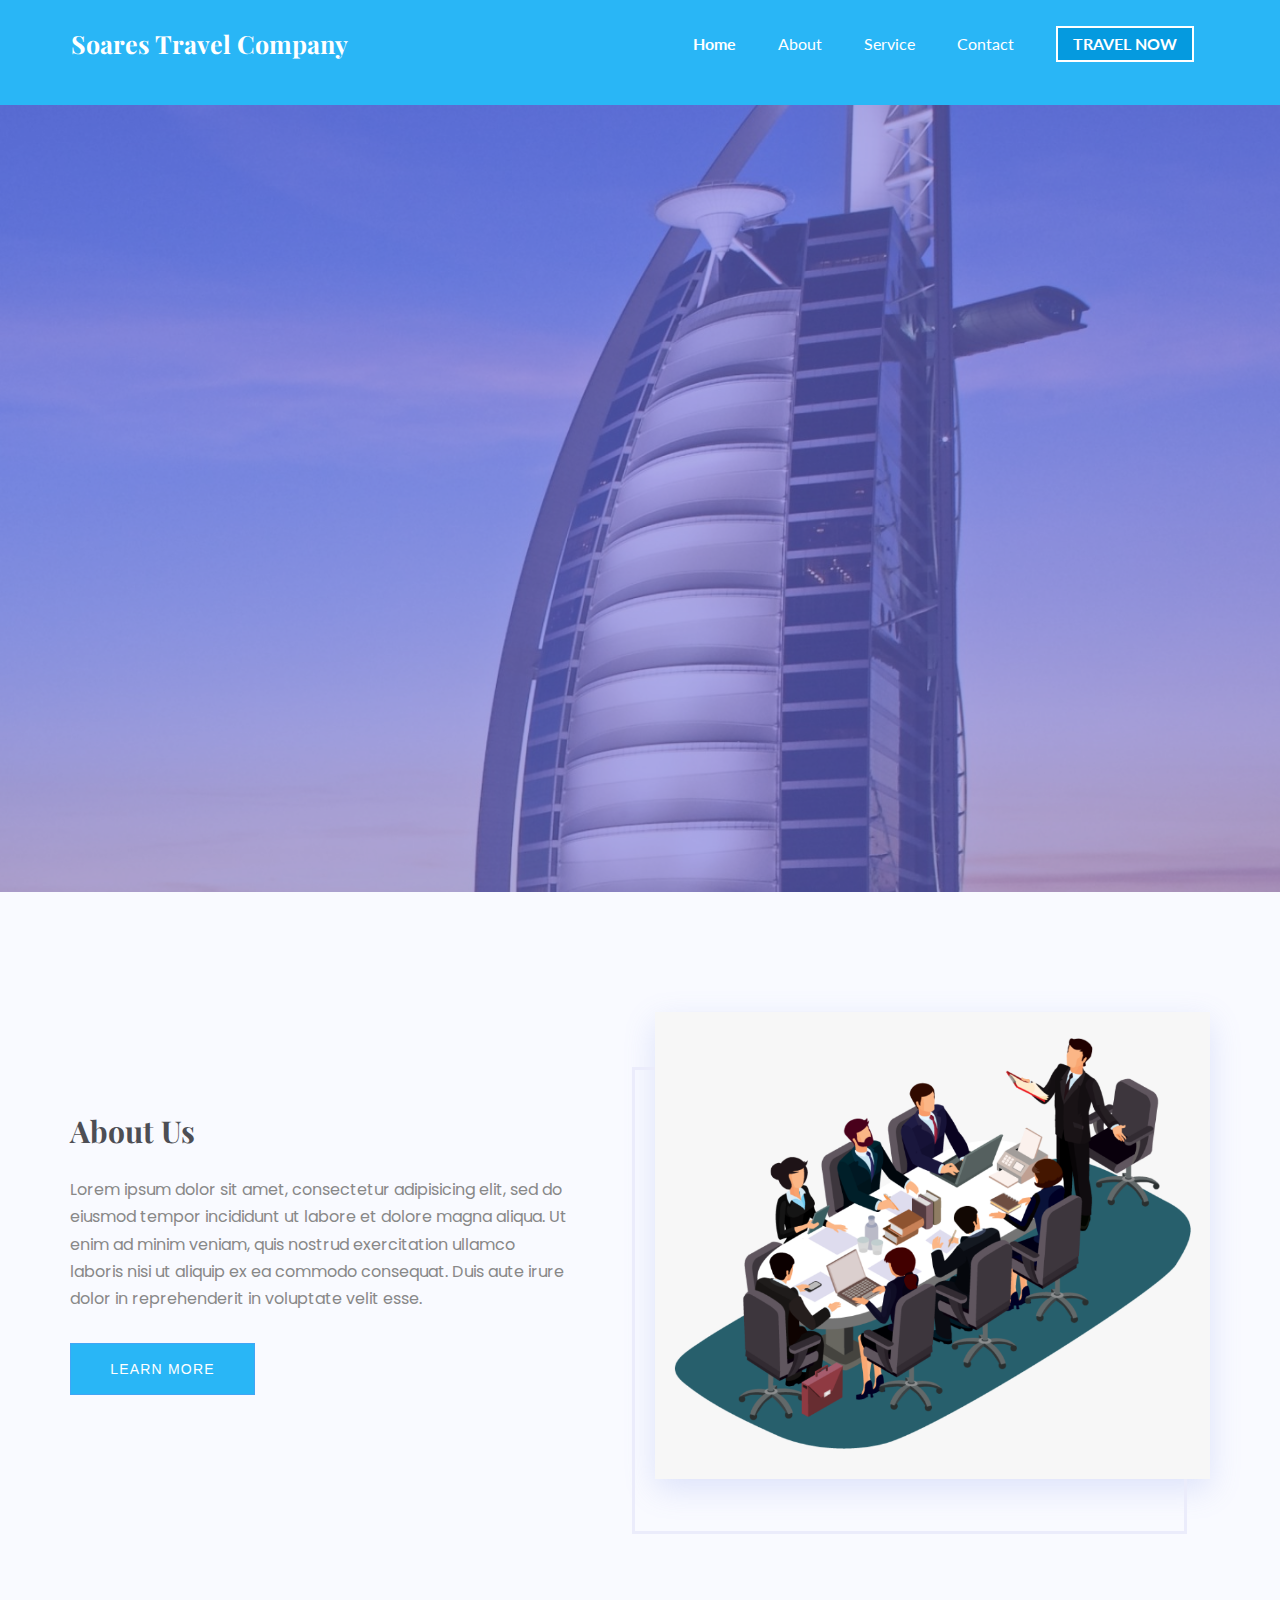
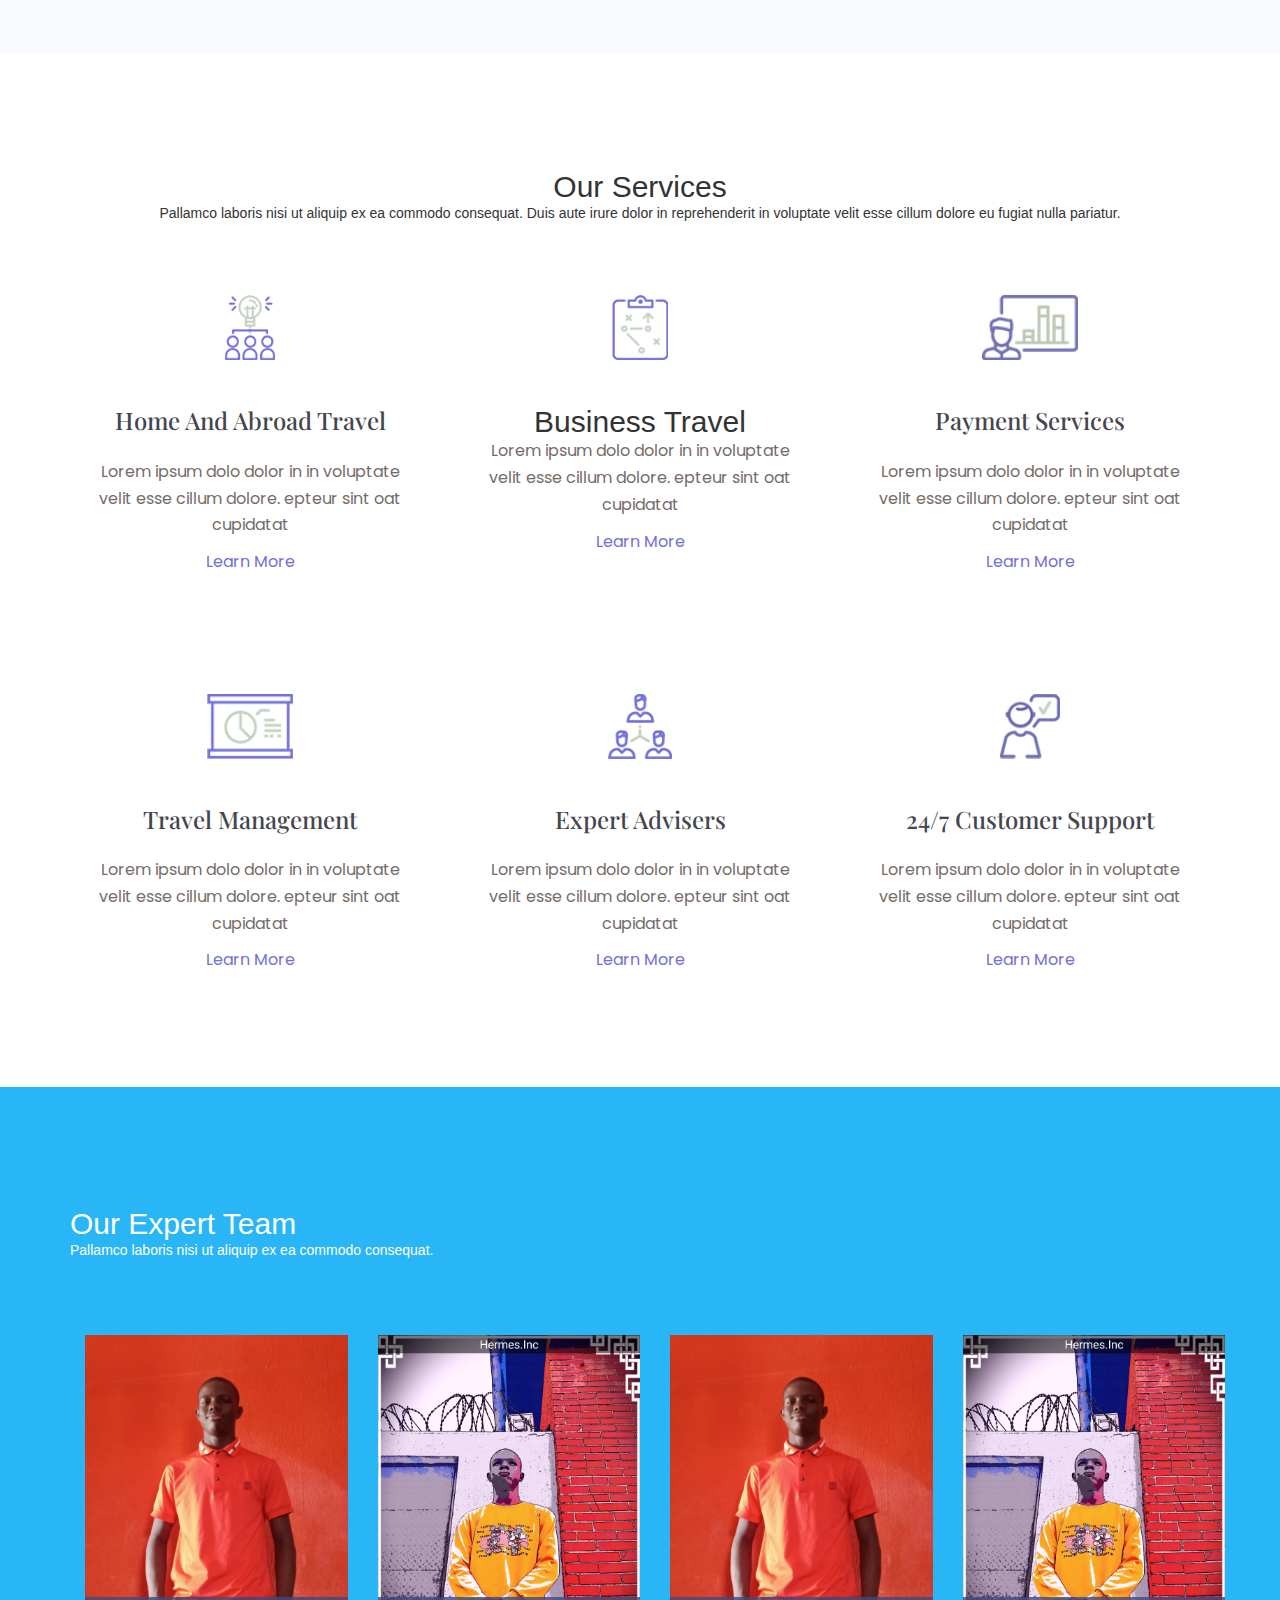
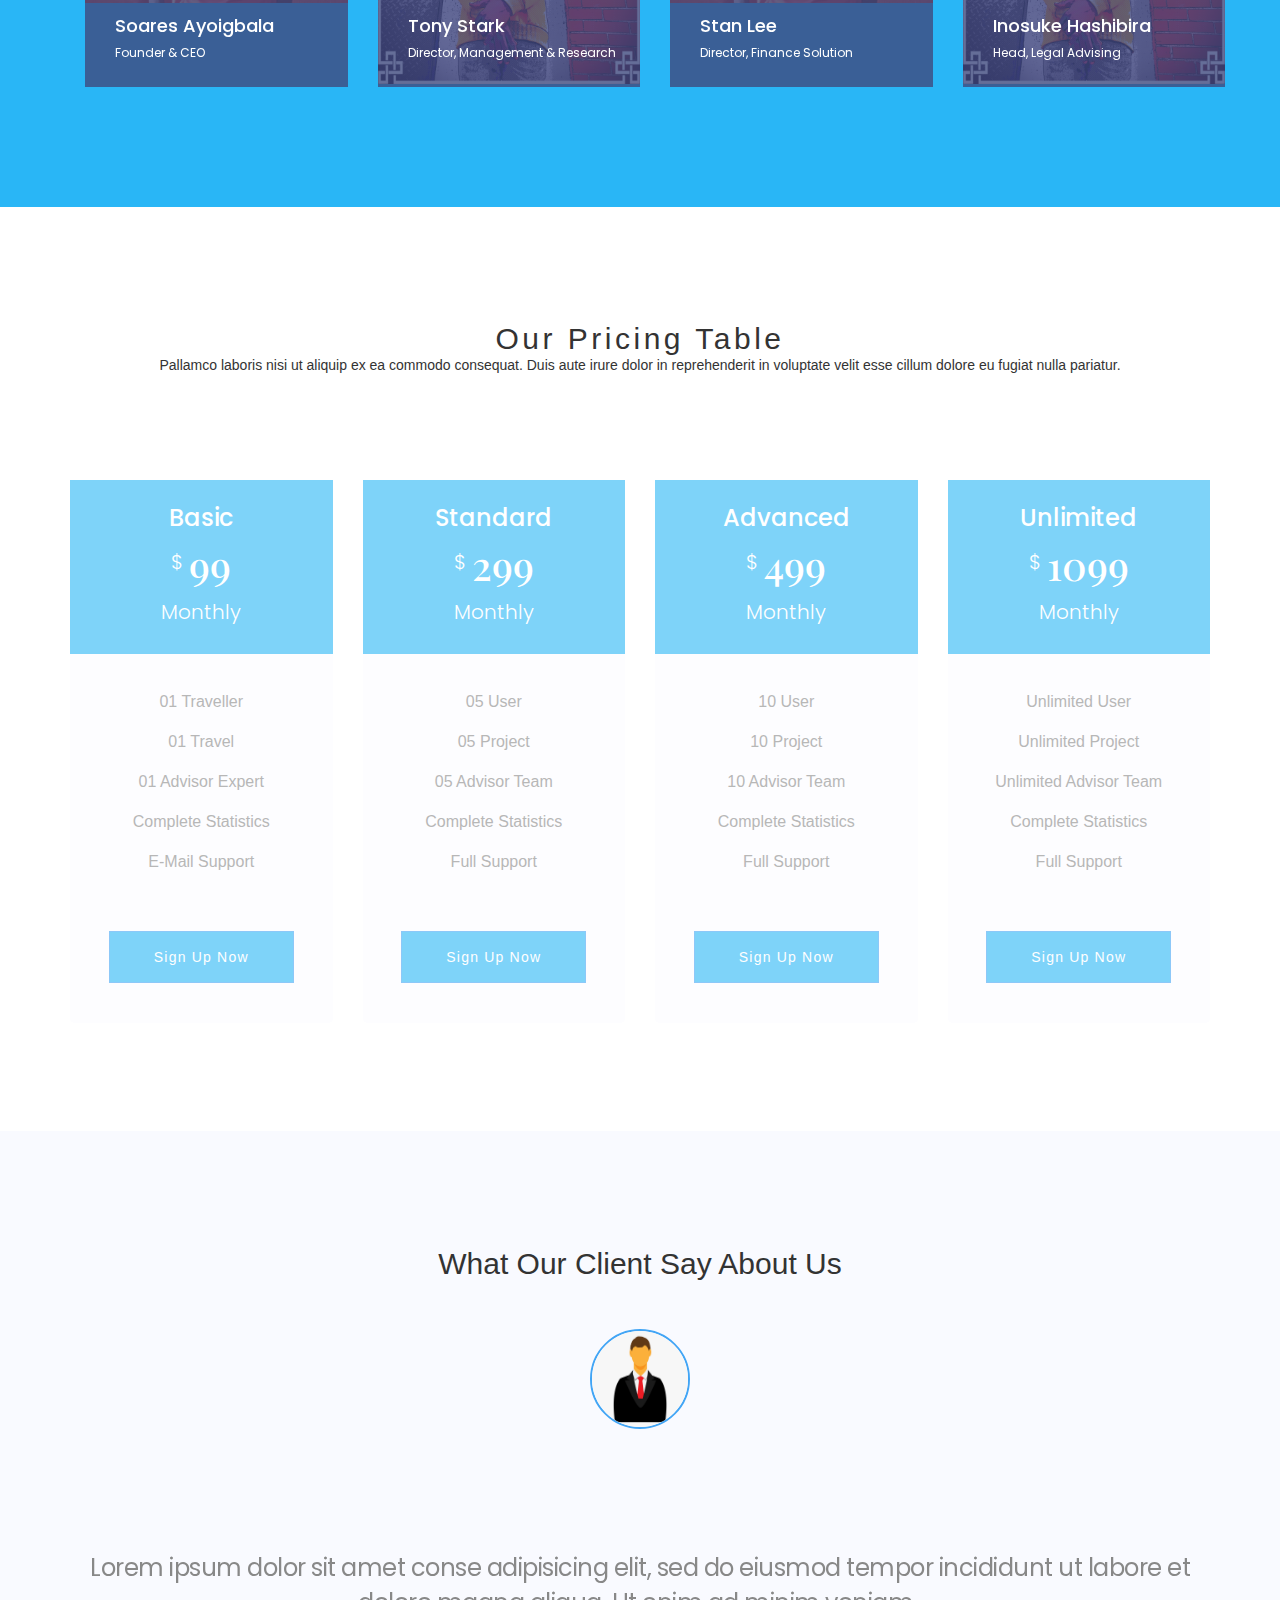
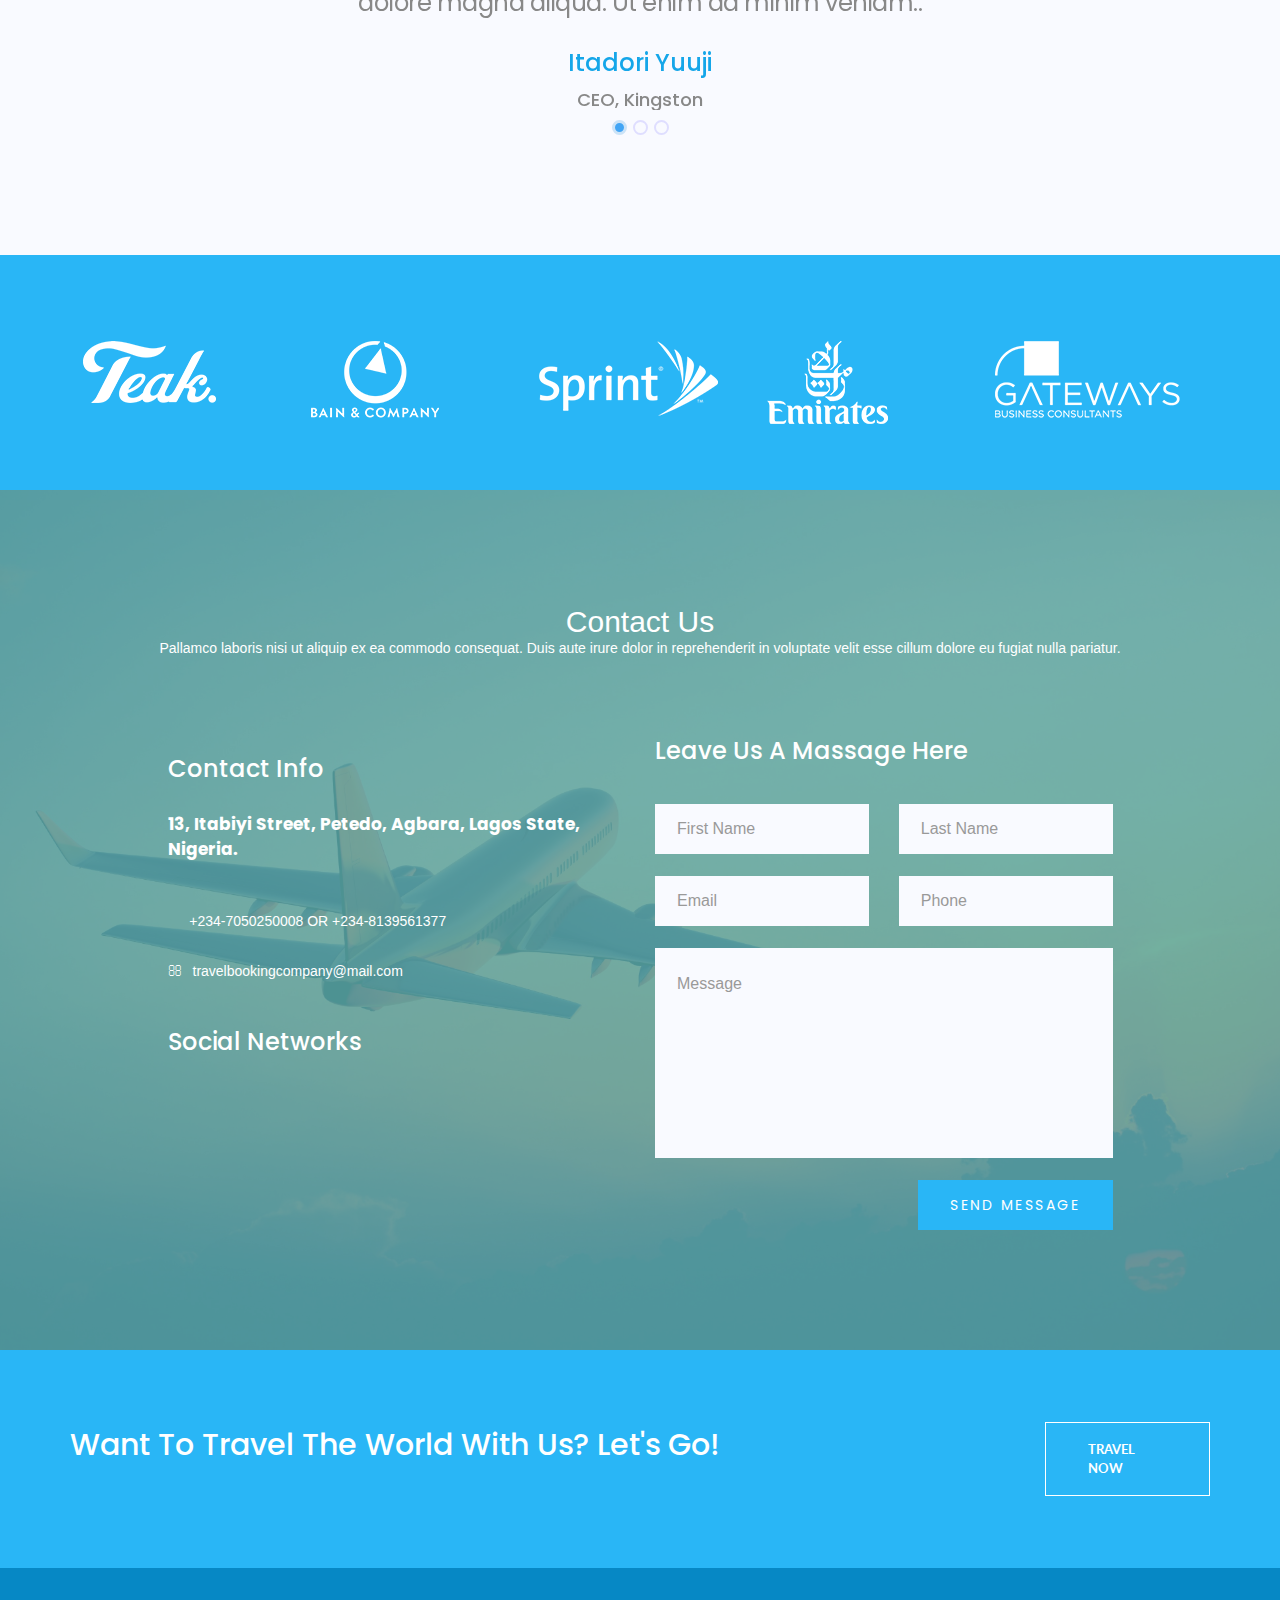
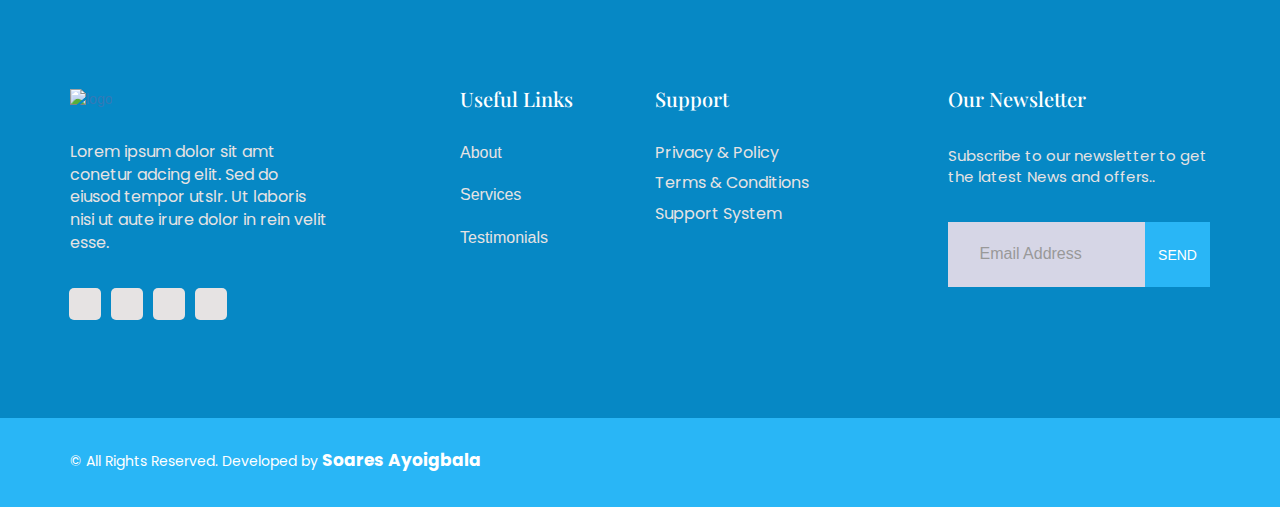
==== commit 9765ae19: "Update index.html" ====
--- a/index.html
+++ b/index.html
@@ -24,7 +24,7 @@
 		<!--  <link rel="shortcut icon" type="image/icon" href="assets/images/logo/favicon.png"/> -->
        
         <!--font-awesome.min.css-->
-        <link rel="stylesheet" href="assets/css/font-awesome.min.css">
+        <link rel="stylesheet" href="assets/CSS/font-awesome.min.css">
 		
 		<!--linear icon css-->
 		<link rel="stylesheet" href="https://cdn.linearicons.com/free/1.0.0/icon-font.min.css">
